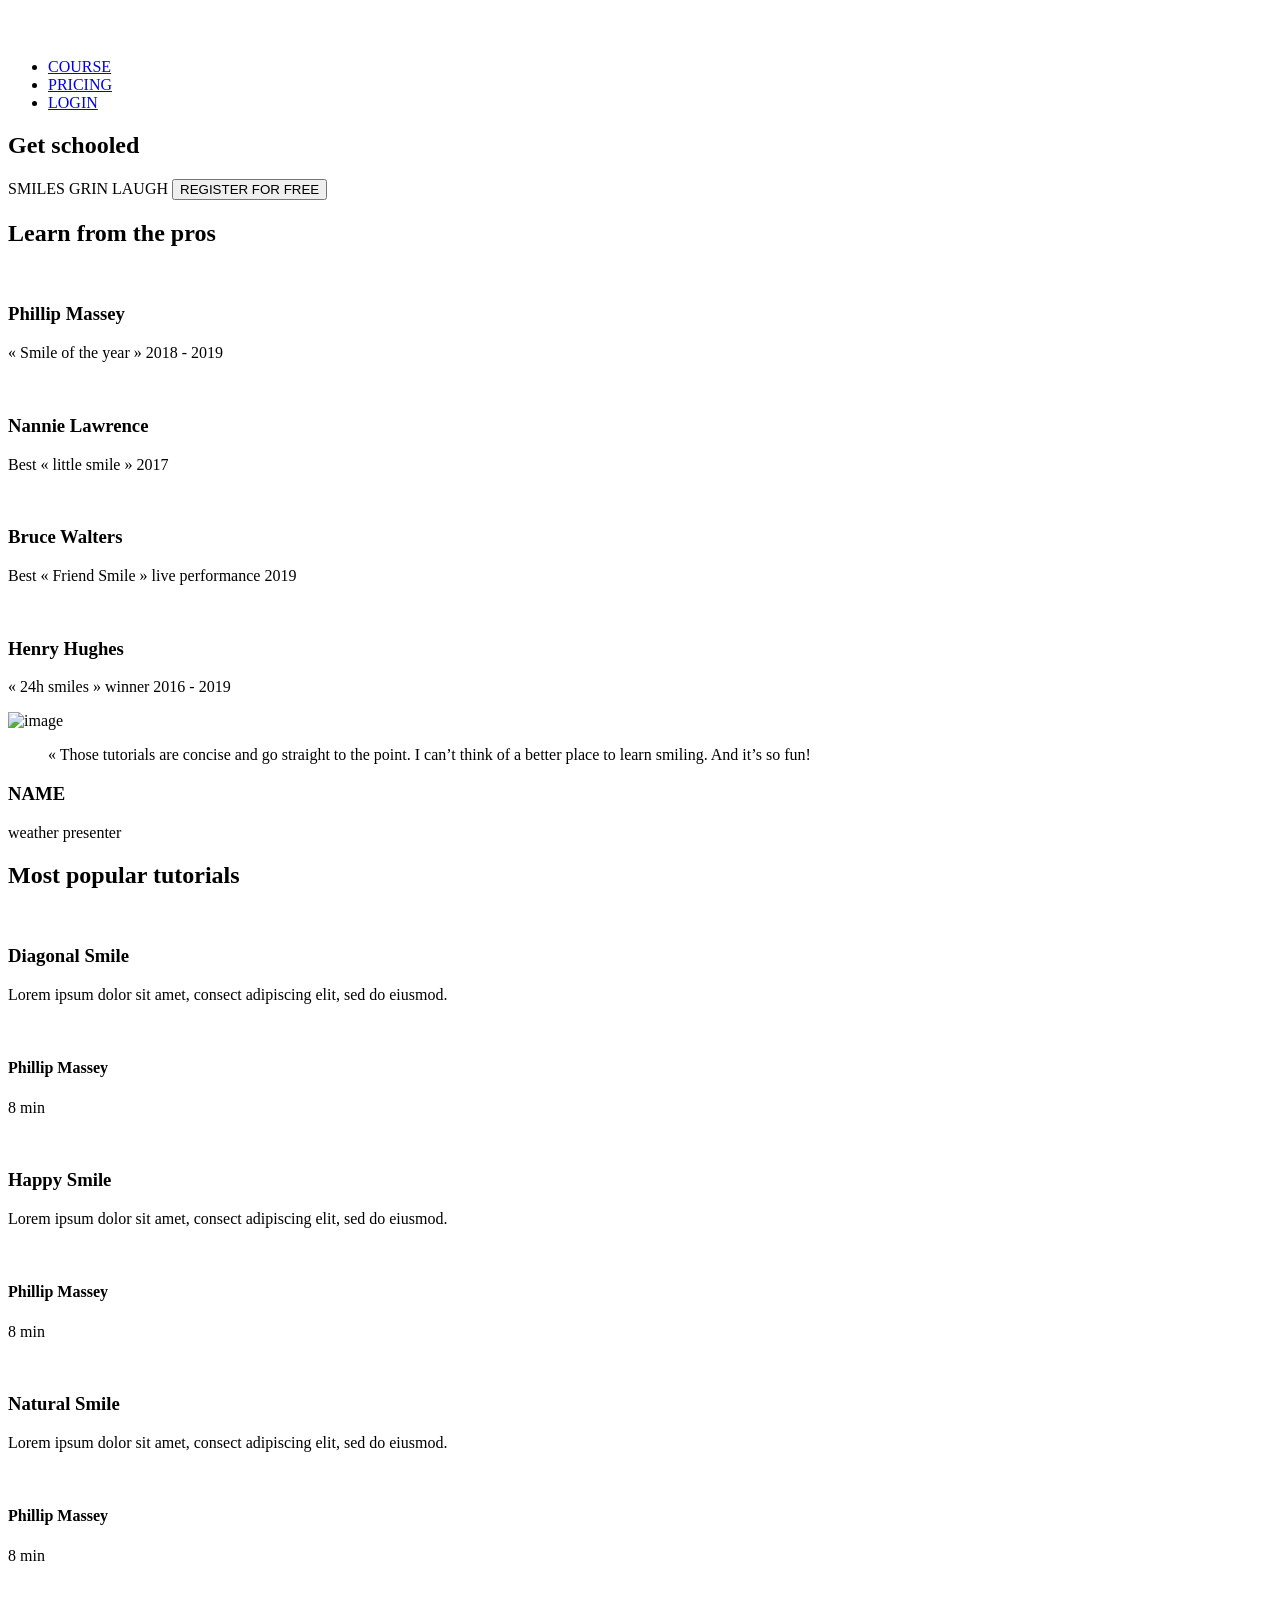
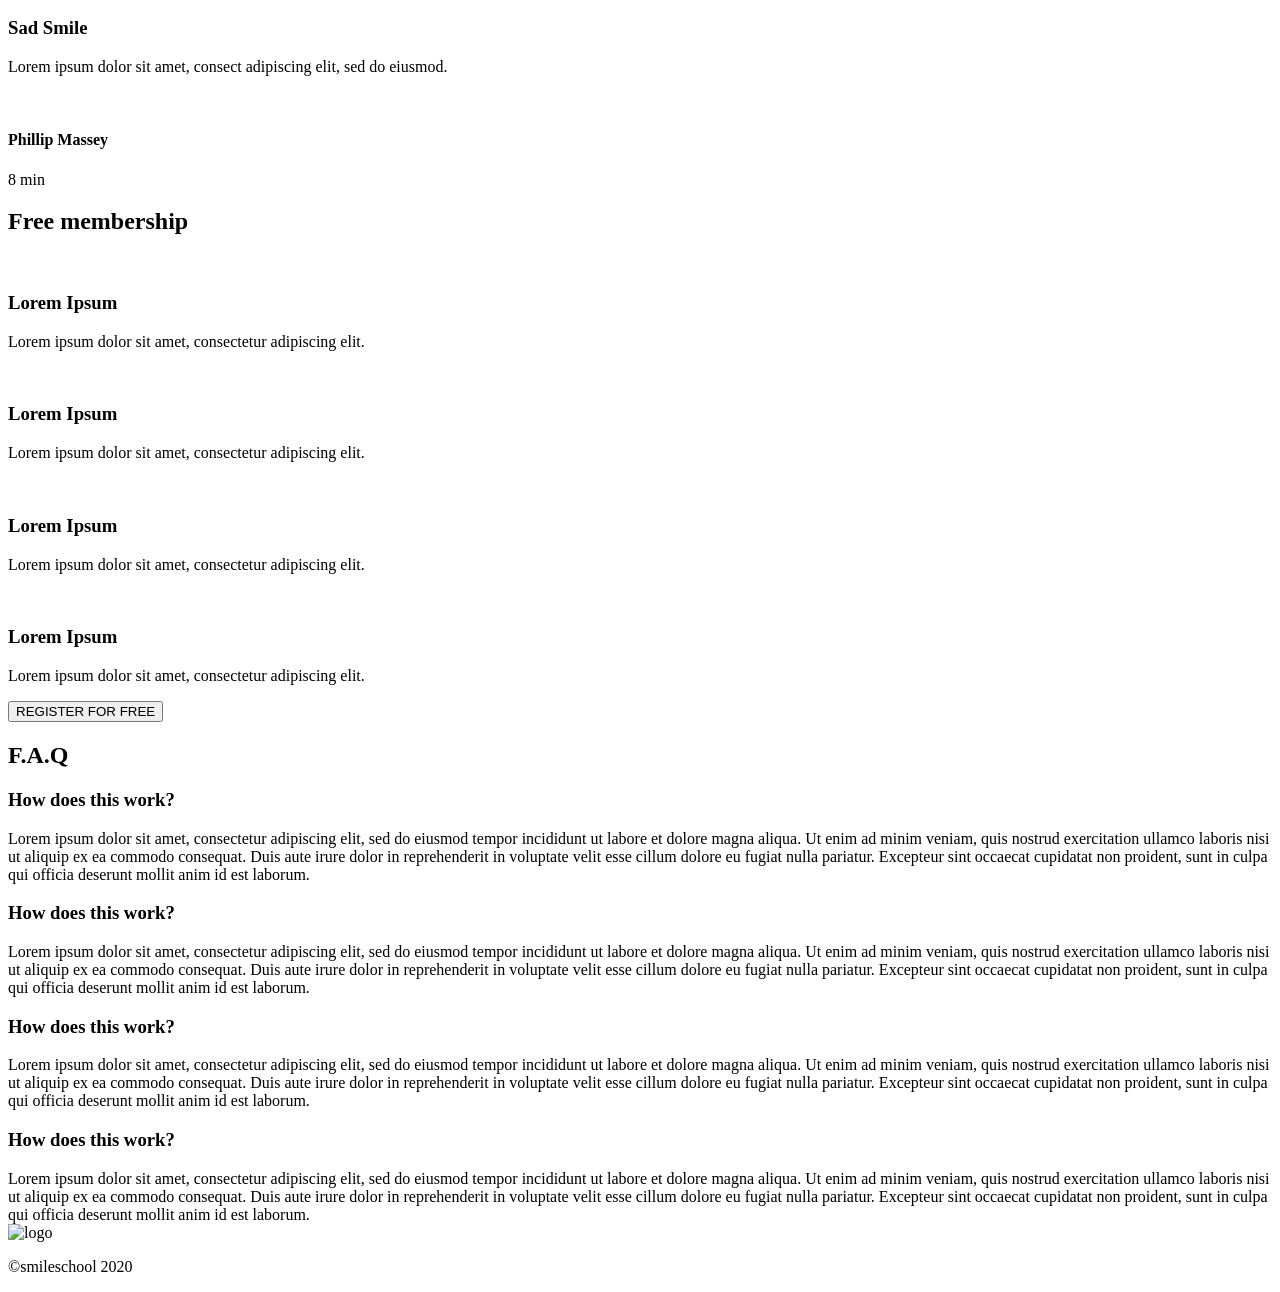
==== css_advanced/index.html @ 1f5e5cc9 "Added css_advanced folder, placed index.html and README.md file and placed markup code inside the in" ====
<!DOCTYPE html>
<html lang="en">
  <head>
    <meta charset="UTF-8" />
    <meta name="viewport" content="width=device-width, initial-scale=1.0" />
    <script src="https://kit.fontawesome.com/4a2b055604.js" crossorigin="anonymous"></script>
    <title>CSS ADVANCED || ALX FRONTEND COURSE</title>
  </head>
  <body>
    <header>
      <nav>
        <img src="imgs/logo.png" alt="logo" />

        <ul>
          <li><a href="#">COURSE</a></li>
          <li><a href="#">PRICING</a></li>
          <li><a href="#">LOGIN</a></li>
        </ul>
      </nav>
    </header>
    <main>
      <section>
        <div>
          <h1>Get schooled</h1>
          <span>SMILES</span>
          <span>GRIN</span>
          <span>LAUGH</span>
          <button>REGISTER FOR FREE</button>
        </div>
        <div>
          <h2>Learn from the pros</h2>
          <div>
            <div>
              <img src="./images/1 (3).png" alt="" />
              <h3>Phillip Massey</h3>
              <p>« Smile of the year » 2018 - 2019</p>
            </div>
            <div>
              <img src="./images/6.png" alt="" />
              <h3>Nannie Lawrence</h3>
              <p>Best « little smile » 2017</p>
            </div>
            <div>
              <img src="./images/7.png" alt="" />
              <h3>Bruce Walters</h3>
              <p>Best « Friend Smile » live performance 2019</p>
            </div>
            <div>
              <img src="./images/8.png" alt="" />
              <h3>Henry Hughes</h3>
              <p>« 24h smiles » winner 2016 - 2019</p>
            </div>
          </div>
        </div>
      </section>
      <section>
        <div>
          <img src="./images/Bitmap.png" alt="image" />
        </div>
        <div>
          <blockquote>« Those tutorials are concise and go straight to the point. I can’t think of a better place to learn smiling. And it’s so fun!</blockquote>
          <h3>NAME</h3>
          <p>weather presenter</p>
        </div>
      </section>
      <section>
        <h2>Most popular tutorials</h2>
        <div>
          <img src="./images/Bitmap (1).png" alt="" />
          <h3>Diagonal Smile</h3>
          <p>Lorem ipsum dolor sit amet, consect adipiscing elit, sed do eiusmod.</p>
          <div>
            <img src="./images/1 (3).png" alt="" />
            <h4>Phillip Massey</h4>
          </div>
          <div>
            <div><i class="fa-solid fa-star"></i></div>
            <div><i class="fa-solid fa-star"></i></div>
            <div><i class="fa-solid fa-star"></i></div>
            <div><i class="fa-solid fa-star"></i></div>
            <div><i class="fa-solid fa-star"></i></div>
          </div>
          <p>8 min</p>
        </div>
        <div>
          <img src="./images/Bitmap (4).png" alt="" />
          <h3>Happy Smile</h3>
          <p>Lorem ipsum dolor sit amet, consect adipiscing elit, sed do eiusmod.</p>
          <div>
            <img src="./images/1 (3).png" alt="" />
            <h4>Phillip Massey</h4>
          </div>
          <div>
            <div><i class="fa-solid fa-star"></i></div>
            <div><i class="fa-solid fa-star"></i></div>
            <div><i class="fa-solid fa-star"></i></div>
            <div><i class="fa-solid fa-star"></i></div>
            <div><i class="fa-solid fa-star"></i></div>
          </div>
          <p>8 min</p>
        </div>
        <div>
          <img src="./images/Bitmap (3).png" alt="" />
          <h3>Natural Smile</h3>
          <p>Lorem ipsum dolor sit amet, consect adipiscing elit, sed do eiusmod.</p>
          <div>
            <img src="./images/1 (3).png" alt="" />
            <h4>Phillip Massey</h4>
          </div>
          <div>
            <div><i class="fa-solid fa-star"></i></div>
            <div><i class="fa-solid fa-star"></i></div>
            <div><i class="fa-solid fa-star"></i></div>
            <div><i class="fa-solid fa-star"></i></div>
            <div><i class="fa-solid fa-star"></i></div>
          </div>
          <p>8 min</p>
        </div>
        <div>
          <img src="./images/Bitmap (2).png" alt="" />
          <h3>Sad Smile</h3>
          <p>Lorem ipsum dolor sit amet, consect adipiscing elit, sed do eiusmod.</p>
          <div>
            <img src="./images/1 (3).png" alt="" />
            <h4>Phillip Massey</h4>
          </div>
          <div>
            <div><i class="fa-solid fa-star"></i></div>
            <div><i class="fa-solid fa-star"></i></div>
            <div><i class="fa-solid fa-star"></i></div>
            <div><i class="fa-solid fa-star"></i></div>
            <div><i class="fa-solid fa-star"></i></div>
          </div>
          <p>8 min</p>
        </div>
      </section>
      <section>
        <h2>Free membership</h2>
        <div>
          <img src="./images/smile.svg" alt="" />
          <h3>Lorem Ipsum</h3>
          <p>Lorem ipsum dolor sit amet, consectetur adipiscing elit.</p>
        </div>
        <div>
          <img src="./images/smile.svg" alt="" />
          <h3>Lorem Ipsum</h3>
          <p>Lorem ipsum dolor sit amet, consectetur adipiscing elit.</p>
        </div>
        <div>
          <img src="./images/smile.svg" alt="" />
          <h3>Lorem Ipsum</h3>
          <p>Lorem ipsum dolor sit amet, consectetur adipiscing elit.</p>
        </div>
        <div>
          <img src="./images/smile.svg" alt="" />
          <h3>Lorem Ipsum</h3>
          <p>Lorem ipsum dolor sit amet, consectetur adipiscing elit.</p>
        </div>
        <button>REGISTER FOR FREE</button>
      </section>
      <section>
        <h2>F.A.Q</h2>
        <div>
          <div>
            <div>
              <h3>How does this work?</h3>
            </div>
            <div>Lorem ipsum dolor sit amet, consectetur adipiscing elit, sed do eiusmod tempor incididunt ut labore et dolore magna aliqua. Ut enim ad minim veniam, quis nostrud exercitation ullamco laboris nisi ut aliquip ex ea commodo consequat. Duis aute irure dolor in reprehenderit in voluptate velit esse cillum dolore eu fugiat nulla pariatur. Excepteur sint occaecat cupidatat non proident, sunt in culpa qui officia deserunt mollit anim id est laborum.</div>

            <div>
              <h3>How does this work?</h3>
            </div>
            <div>Lorem ipsum dolor sit amet, consectetur adipiscing elit, sed do eiusmod tempor incididunt ut labore et dolore magna aliqua. Ut enim ad minim veniam, quis nostrud exercitation ullamco laboris nisi ut aliquip ex ea commodo consequat. Duis aute irure dolor in reprehenderit in voluptate velit esse cillum dolore eu fugiat nulla pariatur. Excepteur sint occaecat cupidatat non proident, sunt in culpa qui officia deserunt mollit anim id est laborum.</div>
          </div>
          <div>
            <div>
              <h3>How does this work?</h3>
            </div>
            <div>Lorem ipsum dolor sit amet, consectetur adipiscing elit, sed do eiusmod tempor incididunt ut labore et dolore magna aliqua. Ut enim ad minim veniam, quis nostrud exercitation ullamco laboris nisi ut aliquip ex ea commodo consequat. Duis aute irure dolor in reprehenderit in voluptate velit esse cillum dolore eu fugiat nulla pariatur. Excepteur sint occaecat cupidatat non proident, sunt in culpa qui officia deserunt mollit anim id est laborum.</div>
            <div>
              <h3>How does this work?</h3>
            </div>
            <div>Lorem ipsum dolor sit amet, consectetur adipiscing elit, sed do eiusmod tempor incididunt ut labore et dolore magna aliqua. Ut enim ad minim veniam, quis nostrud exercitation ullamco laboris nisi ut aliquip ex ea commodo consequat. Duis aute irure dolor in reprehenderit in voluptate velit esse cillum dolore eu fugiat nulla pariatur. Excepteur sint occaecat cupidatat non proident, sunt in culpa qui officia deserunt mollit anim id est laborum.</div>
          </div>
        </div>
      </section>
    </main>
    <footer>
      <section>
        <div>
          <img src="https://fakeimg.pl/250x250?text=Sample+Logo" alt="logo" />
          <div>
            <i class="fa-brands fa-facebook"></i>
            <i class="fa-brands fa-twitter"></i>
            <i class="fa-brands fa-instagram"></i>
          </div>
        </div>
        <p>©smileschool 2020</p>
      </section>
    </footer>
  </body>
</html>
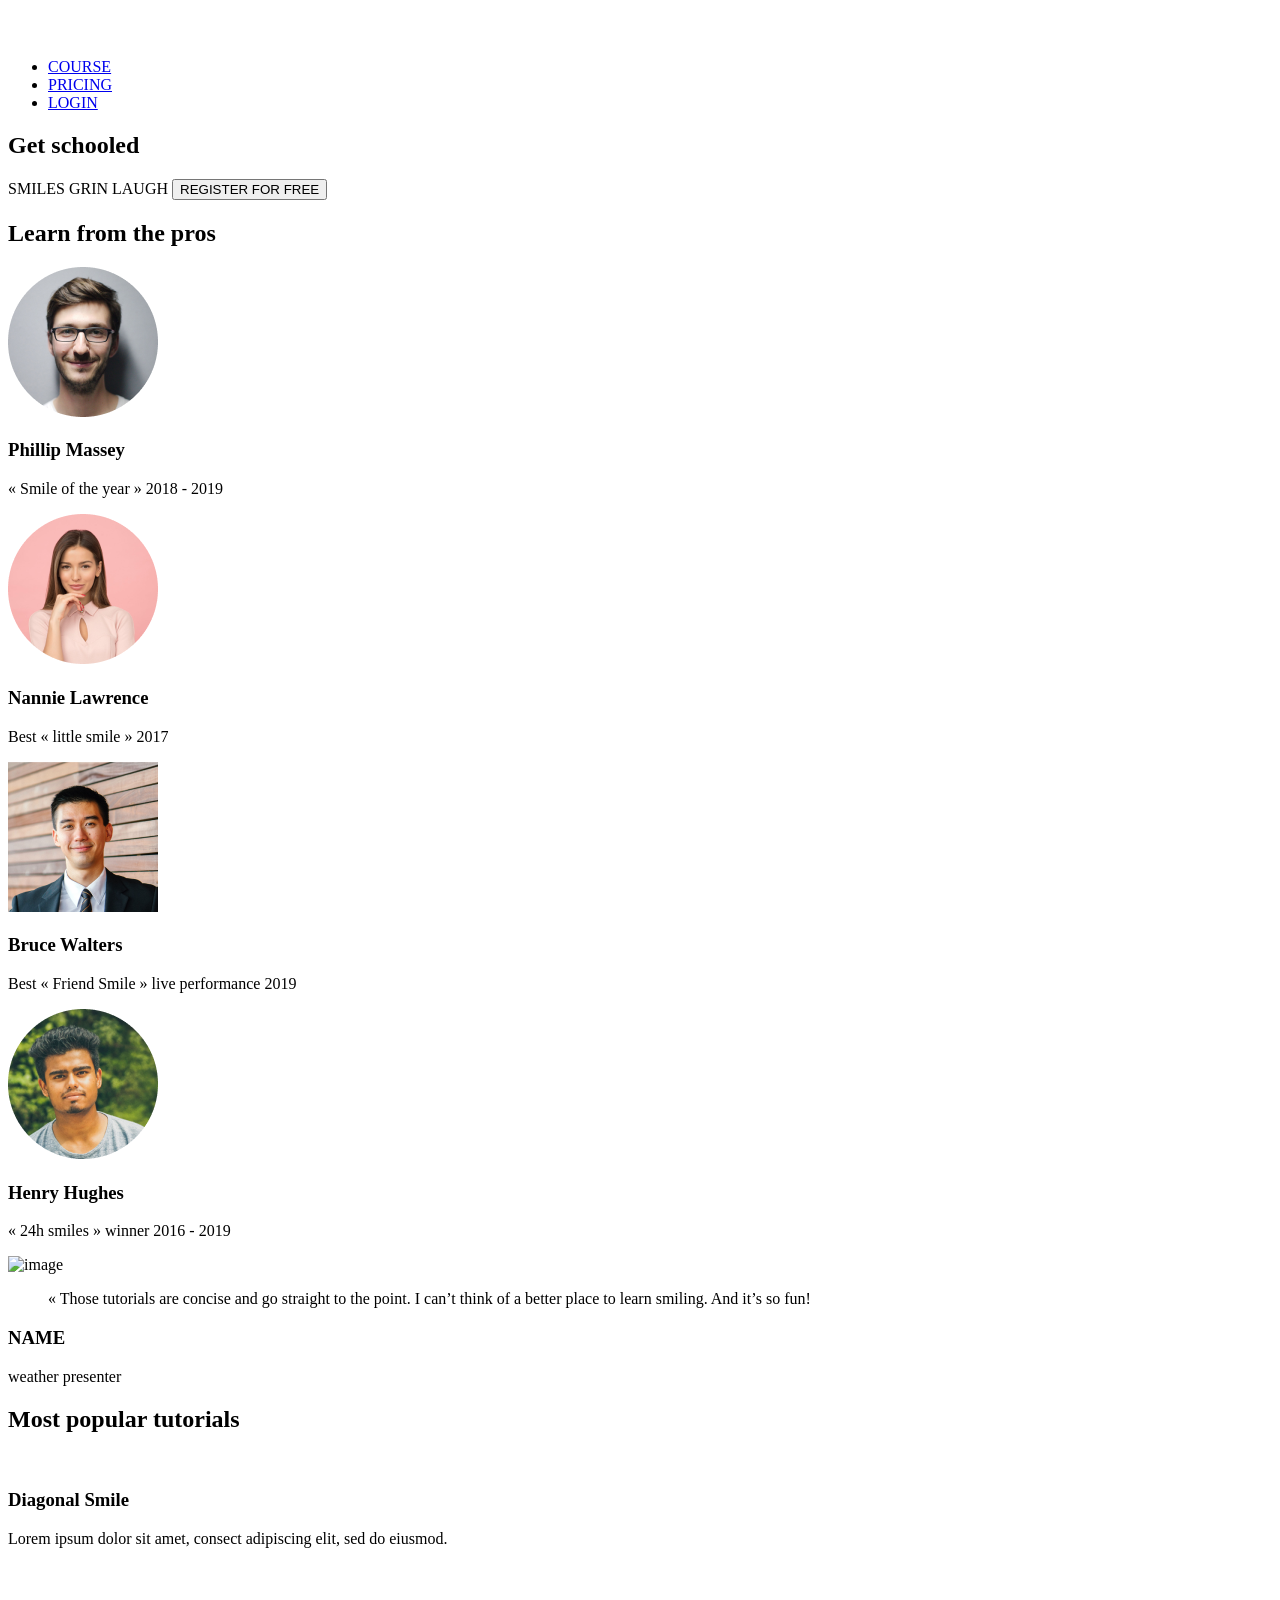
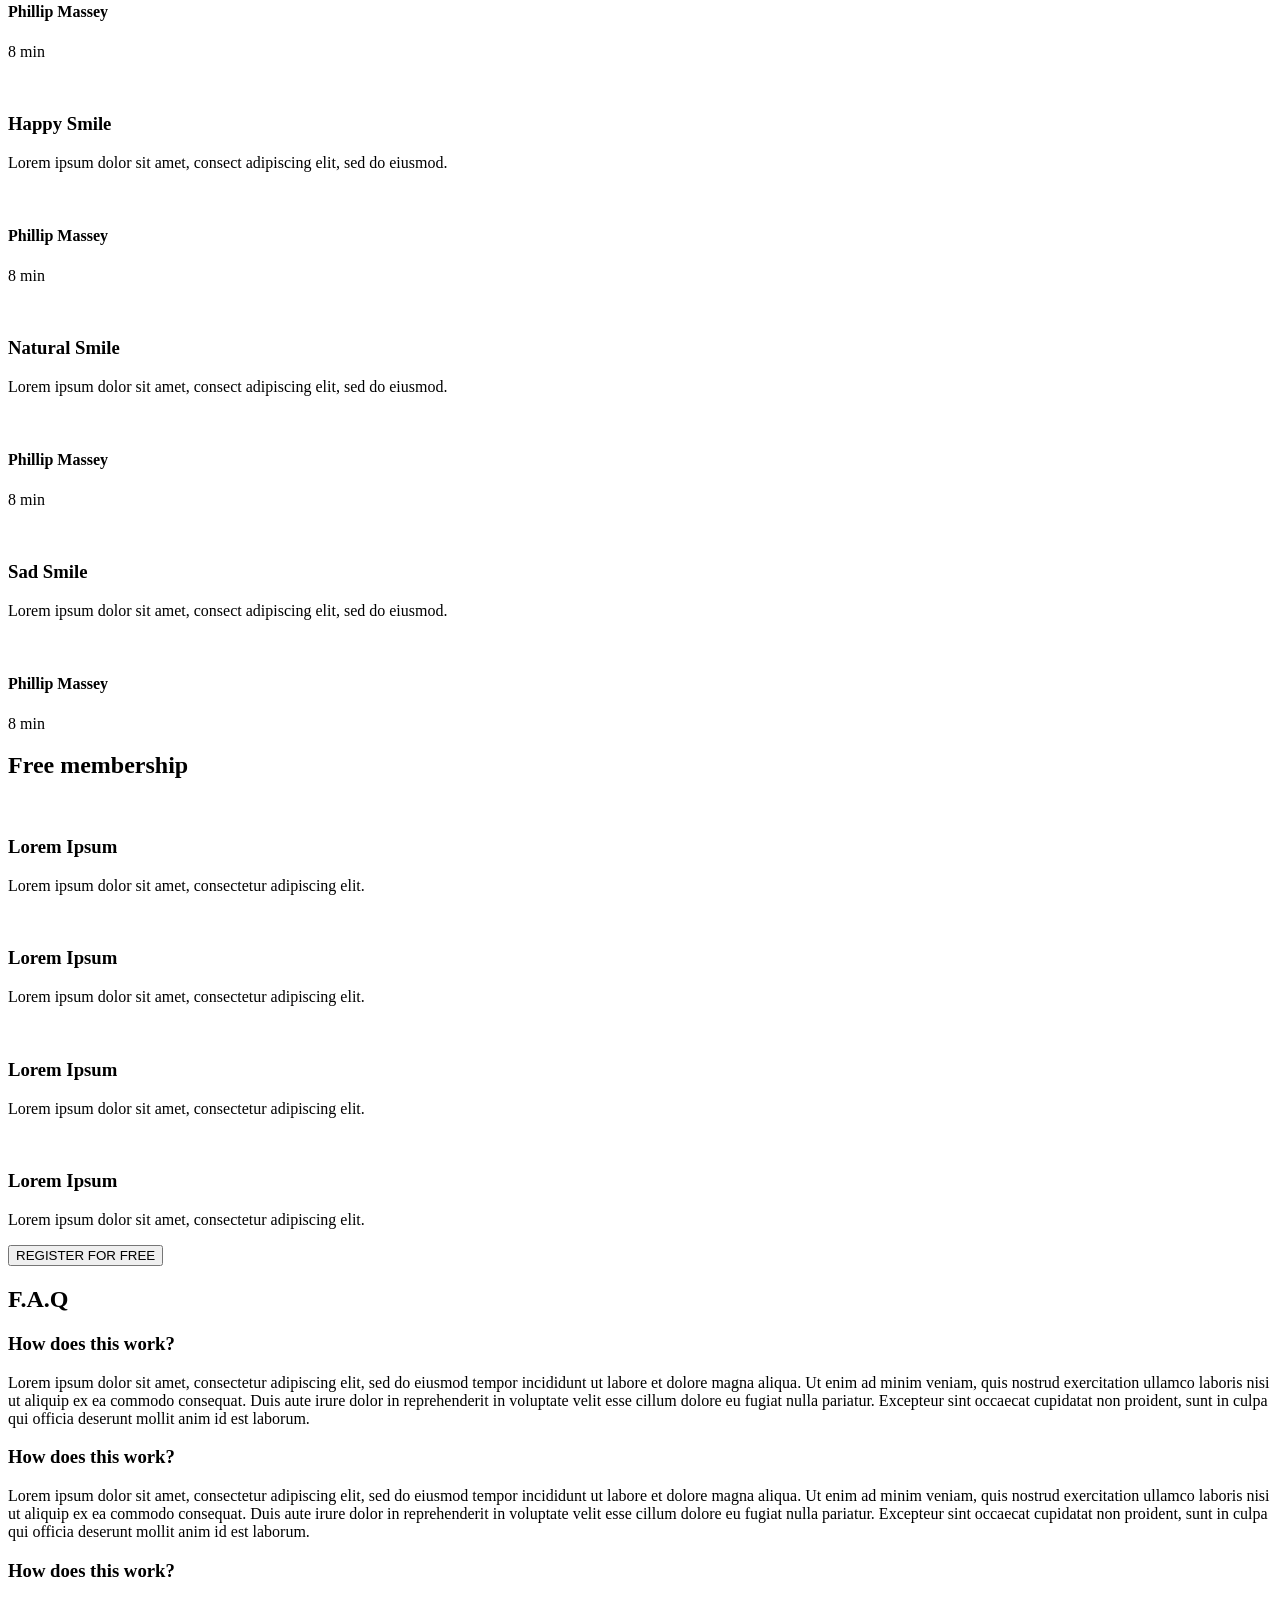
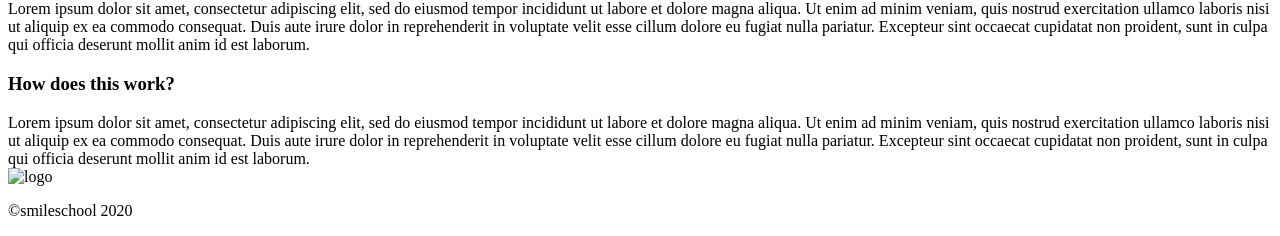
==== commit c511a13c: "Added styles.css file" ====
--- a/css_advanced/index.html
+++ b/css_advanced/index.html
@@ -5,6 +5,7 @@
     <meta name="viewport" content="width=device-width, initial-scale=1.0" />
     <script src="https://kit.fontawesome.com/4a2b055604.js" crossorigin="anonymous"></script>
     <title>CSS ADVANCED || ALX FRONTEND COURSE</title>
+    <link rel="stylesheet" href="styles.css" />
   </head>
   <body>
     <header>
@@ -31,22 +32,22 @@
           <h2>Learn from the pros</h2>
           <div>
             <div>
-              <img src="./images/1 (3).png" alt="" />
+              <img src="imgs/1.png" alt="" />
               <h3>Phillip Massey</h3>
               <p>« Smile of the year » 2018 - 2019</p>
             </div>
             <div>
-              <img src="./images/6.png" alt="" />
+              <img src="imgs/3.png" alt="" />
               <h3>Nannie Lawrence</h3>
               <p>Best « little smile » 2017</p>
             </div>
             <div>
-              <img src="./images/7.png" alt="" />
+              <img src="imgs/2.png" alt="" />
               <h3>Bruce Walters</h3>
               <p>Best « Friend Smile » live performance 2019</p>
             </div>
             <div>
-              <img src="./images/8.png" alt="" />
+              <img src="imgs/4.png" alt="" />
               <h3>Henry Hughes</h3>
               <p>« 24h smiles » winner 2016 - 2019</p>
             </div>
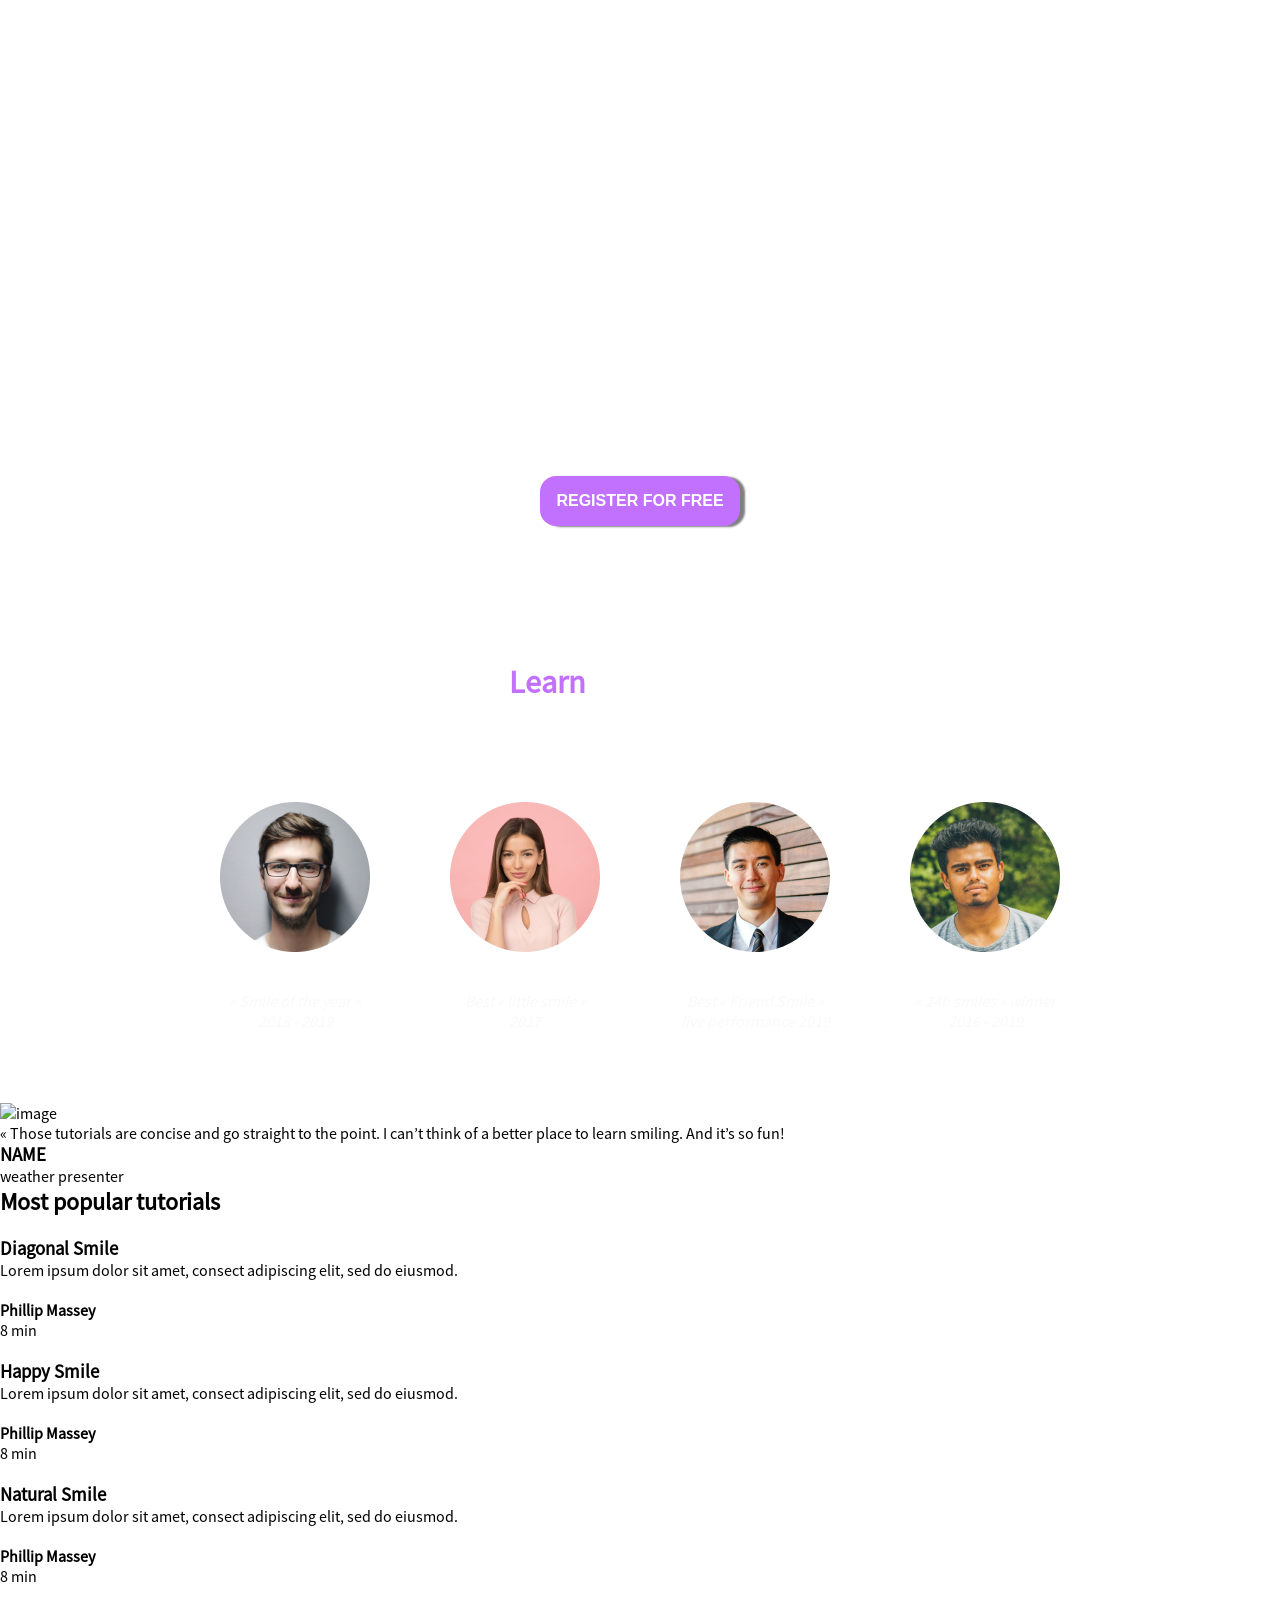
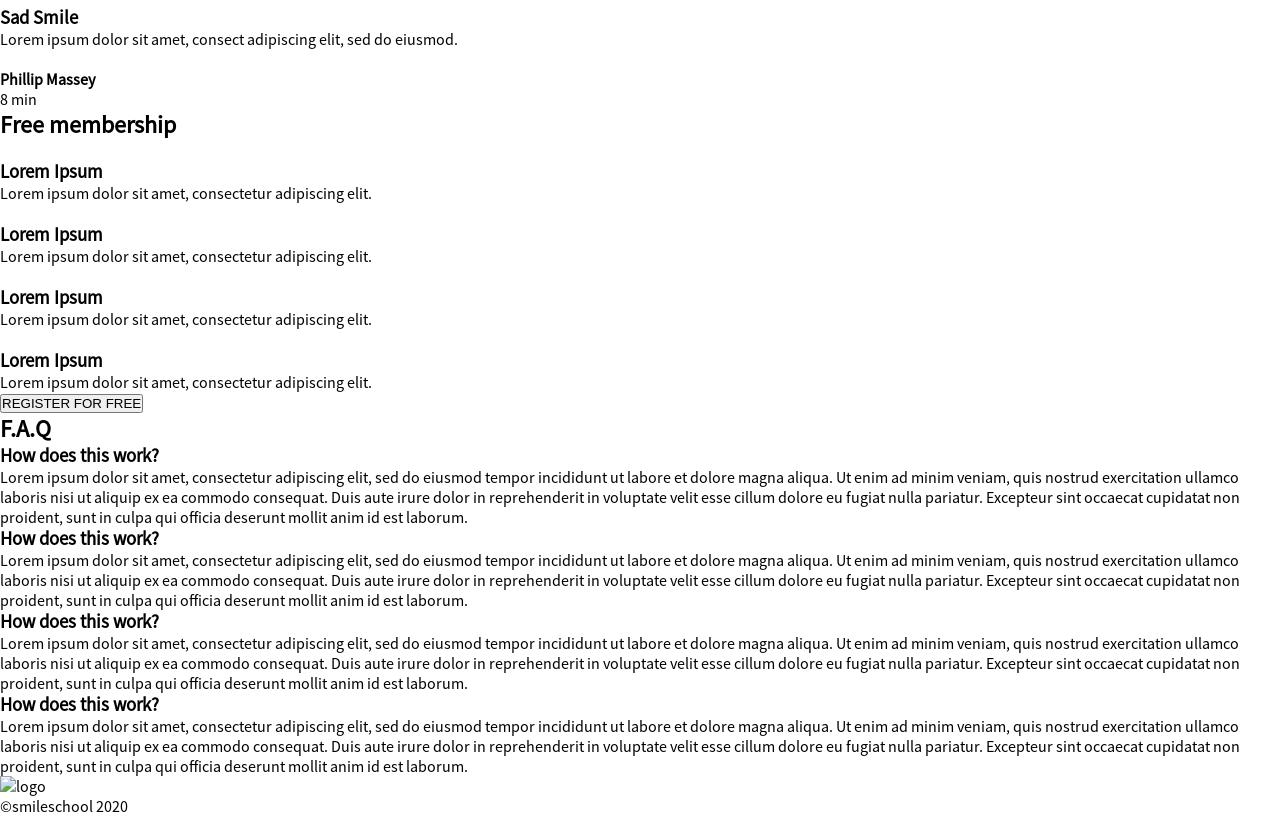
==== commit 6a798c4c: "Created fonts folder andclearfont" ====
--- a/css_advanced/index.html
+++ b/css_advanced/index.html
@@ -3,57 +3,62 @@
   <head>
     <meta charset="UTF-8" />
     <meta name="viewport" content="width=device-width, initial-scale=1.0" />
-    <script src="https://kit.fontawesome.com/4a2b055604.js" crossorigin="anonymous"></script>
+
     <title>CSS ADVANCED || ALX FRONTEND COURSE</title>
     <link rel="stylesheet" href="styles.css" />
   </head>
   <body>
-    <header>
-      <nav>
-        <img src="imgs/logo.png" alt="logo" />
+    
+    <div class="header-wrapper">    
+      <header>
+        <nav>
+          <a href="#"><img src="imgs/logo.png" alt="logo" class="logo" /></a>
 
-        <ul>
-          <li><a href="#">COURSE</a></li>
-          <li><a href="#">PRICING</a></li>
-          <li><a href="#">LOGIN</a></li>
-        </ul>
-      </nav>
-    </header>
-    <main>
-      <section>
-        <div>
-          <h1>Get schooled</h1>
-          <span>SMILES</span>
-          <span>GRIN</span>
-          <span>LAUGH</span>
-          <button>REGISTER FOR FREE</button>
-        </div>
-        <div>
-          <h2>Learn from the pros</h2>
-          <div>
-            <div>
-              <img src="imgs/1.png" alt="" />
-              <h3>Phillip Massey</h3>
-              <p>« Smile of the year » 2018 - 2019</p>
-            </div>
-            <div>
-              <img src="imgs/3.png" alt="" />
-              <h3>Nannie Lawrence</h3>
-              <p>Best « little smile » 2017</p>
-            </div>
-            <div>
-              <img src="imgs/2.png" alt="" />
-              <h3>Bruce Walters</h3>
-              <p>Best « Friend Smile » live performance 2019</p>
-            </div>
-            <div>
-              <img src="imgs/4.png" alt="" />
-              <h3>Henry Hughes</h3>
-              <p>« 24h smiles » winner 2016 - 2019</p>
-            </div>
-          </div>
-        </div>
-      </section>
+          <ul class="links">
+            <li><a href="#">COURSE</a></li>
+            <li><a href="#">PRICING</a></li>
+            <li><a href="#">LOGIN</a></li>
+          </ul>
+        </nav>
+      </header>
+      <main>
+        <section class="intro-section">
+          <div class="intro-section-text">
+            <h1>Get schooled</h1>
+            <div class="laughs">
+              <span>SMILES</span>
+              <span>GRIN</span>
+              <span>LAUGH</span>
+            </div>
+            <button>REGISTER FOR FREE</button>
+          </div>
+          <div class="learn">
+            <h2 class="learn-h2"><span class="learn-span">Learn</span> from the pros</h2>
+            <div class="learn-child-div">
+              <div class="learn-child-element">
+                <img src="imgs/1.png" alt="Phillip Massey" />
+                <h3 class="learn-child-title">Phillip Massey</h3>
+                <p class="description">« Smile of the year »<br>2018 - 2019</p>
+              </div>
+              <div class="learn-child-element">
+                <img src="imgs/3.png" alt="Nannie Lawrence" />
+                <h3 class="learn-child-title">Nannie Lawrence</h3>
+                <p class="description">Best « little smile »<br> 2017</p>
+              </div>
+              <div class="learn-child-element">
+                <img class="bruce-img" src="imgs/2.png" alt="Bruce Walters" />
+                <h3 class="learn-child-title">Bruce Walters</h3>
+                <p class="description">Best « Friend Smile »<br> live performance 2019</p>
+              </div>
+              <div class="learn-child-element">
+                <img src="imgs/4.png" alt="Henry Hughes" />
+                <h3 class="learn-child-title">Henry Hughes</h3>
+                <p class="description">« 24h smiles » winner <br> 2016 - 2019</p>
+              </div>
+            </div>
+          </div>
+        </section>
+  </div>
       <section>
         <div>
           <img src="./images/Bitmap.png" alt="image" />
--- a/css_advanced/styles.css
+++ b/css_advanced/styles.css
@@ -0,0 +1,173 @@
+/* reset rules */
+* {
+  margin: 0;
+  padding: 0;
+  box-sizing: border-box;
+}
+
+/* importing font family */
+@font-face {
+  font-family: "Source Sans Pro";
+  src: url("./fonts/SourceSansPro-Regular.otf") format("opentype");
+  font-weight: normal;
+  font-size: 0.75rem;
+}
+/* custom properties */
+:root {
+  --white-color: #fff;
+  --pink-color: #c271ff;
+  --black-color: #071629;
+  --font-family: "Source Sans Pro";
+}
+
+/* body */
+body {
+  font-family: var(--font-family);
+  min-height: 100vh;
+  min-width: 100%;
+  font-size: 1rem;
+}
+
+/* header */
+.header-wrapper {
+  background: url("/imgs/Object.png") no-repeat center/cover;
+  width: 100%;
+}
+
+.intro-section,
+header,
+nav,
+.learn-child-div {
+  margin: 0 auto;
+  padding: 20px;
+}
+
+/* nav */
+nav {
+  display: flex;
+  align-items: center;
+  justify-content: space-between;
+  margin-top: 1.5rem;
+}
+
+.links {
+  display: flex;
+  justify-content: space-between;
+  align-items: center;
+  gap: 2rem;
+}
+
+/* nav li */
+nav li {
+  list-style: none;
+}
+
+/* anhor links  */
+nav li a {
+  text-decoration: none;
+  color: var(--white-color);
+}
+
+/* intro-text  */
+.intro-section-text {
+  display: flex;
+  flex-direction: column;
+  justify-content: center;
+  align-items: center;
+  color: var(--white-color);
+  margin-top: 5.5rem;
+}
+
+/* h1 */
+.intro-section-text h1 {
+  font-weight: 800;
+  font-size: 7.5rem;
+}
+
+/* laughs */
+.laughs {
+  font-size: 1.12rem;
+  font-weight: 700;
+  display: flex;
+  gap: 2rem;
+  margin-bottom: 1.5rem;
+}
+
+/* laughs button */
+.intro-section button {
+  font-weight: 600;
+  font-size: 1rem;
+  border: none;
+  background-color: var(--pink-color);
+  color: var(--white-color);
+  padding: 1rem;
+  box-shadow: 5px 1px 2px rgba(0, 0, 0, 0.5);
+  border-radius: 1rem;
+  margin-top: 2rem;
+}
+
+/* hover state for the button */
+.intro-section button:hover {
+  cursor: pointer;
+  background-color: #bd83e9;
+}
+
+/* learn */
+.learn {
+  display: flex;
+  flex-direction: column;
+  align-items: center;
+  justify-content: center;
+  color: var(--white-color);
+  margin-top: 7rem;
+}
+
+/* learn h2 */
+.learn-h2 {
+  margin: 1.5rem 0 5rem 0;
+  font-size: 2rem;
+  font-weight: 700;
+}
+
+/* learn-h2 span */
+.learn-h2 .learn-span {
+  color: var(--pink-color);
+}
+
+/* learn-child-div */
+.learn-child-div {
+  display: flex;
+  flex-wrap: wrap;
+  justify-content: space-between;
+  align-items: center;
+  gap: 5rem;
+  margin-bottom: 2rem;
+}
+
+/* learn-child-element */
+.learn-child-element {
+  display: flex;
+  flex-direction: column;
+  align-items: center;
+  justify-content: center;
+  text-align: center;
+}
+
+/* learn-child-title */
+.learn-child-title {
+  font-size: 1.125rem;
+  font-weight: 900;
+  margin: 0.5rem 0;
+}
+
+/* description */
+.description {
+  font-style: italic;
+  font-weight: 400;
+  color: #f5f6f7a1;
+}
+
+/* bruce-img */
+.bruce-img {
+  border-radius: 50%;
+}
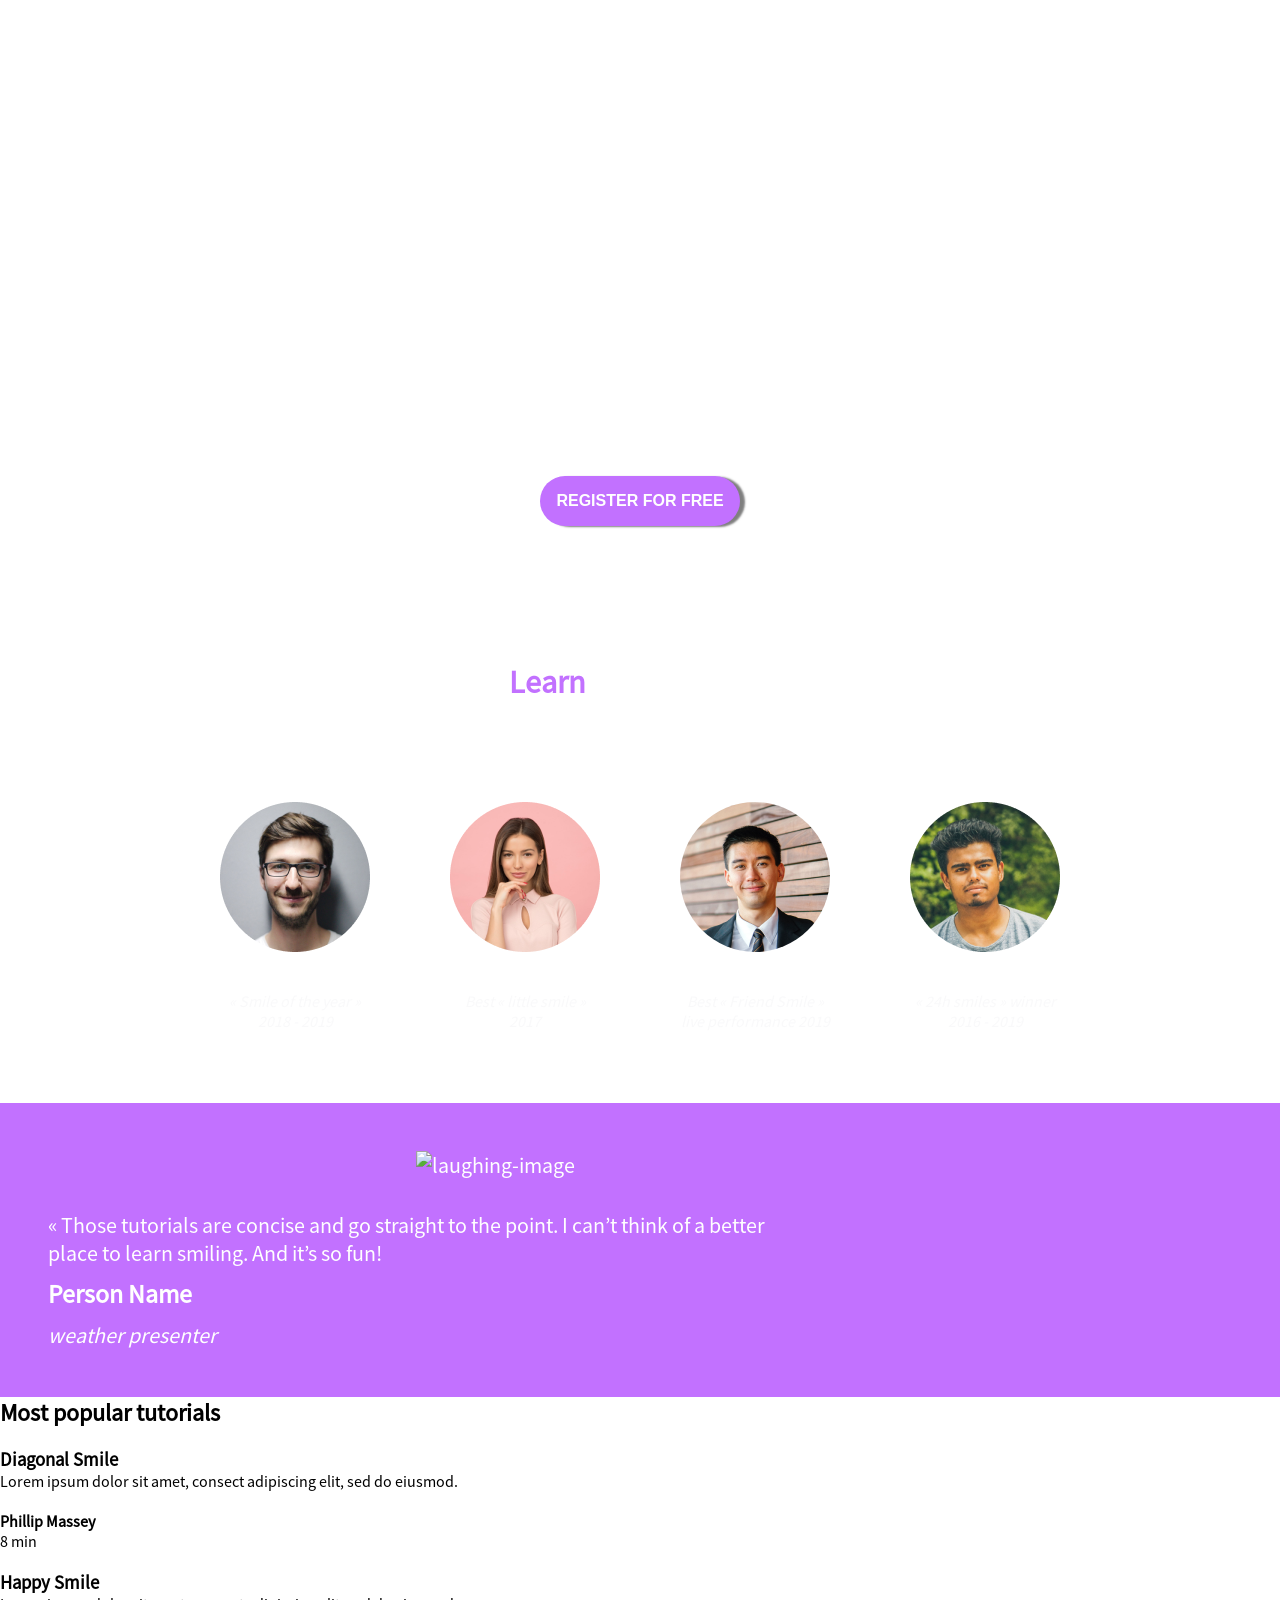
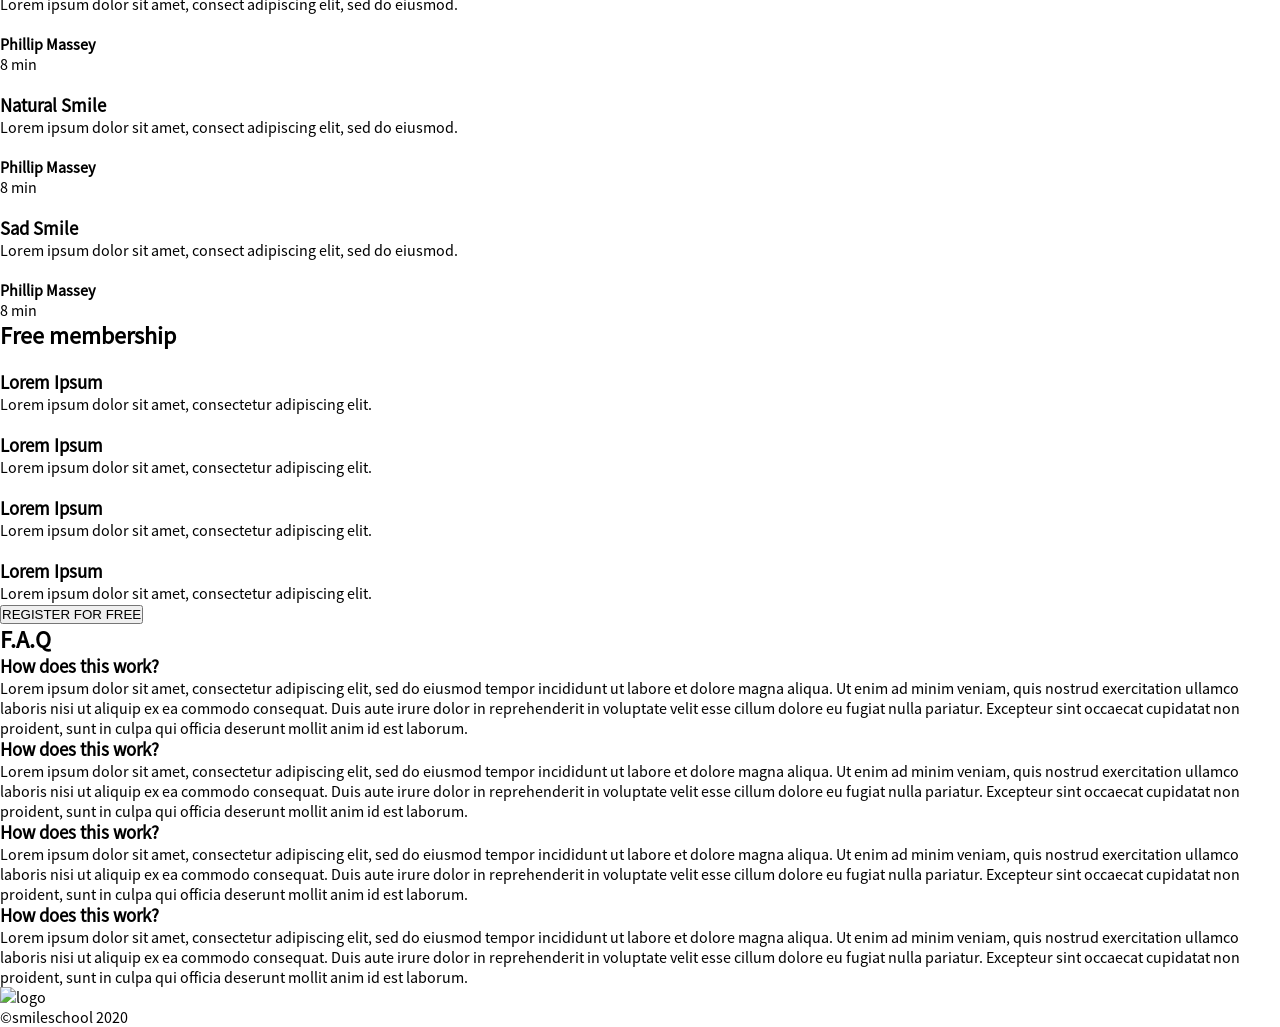
==== commit dc65d2f6: "Styled second section(tutorial section)" ====
--- a/css_advanced/index.html
+++ b/css_advanced/index.html
@@ -59,14 +59,14 @@
           </div>
         </section>
   </div>
-      <section>
-        <div>
-          <img src="./images/Bitmap.png" alt="image" />
-        </div>
-        <div>
-          <blockquote>« Those tutorials are concise and go straight to the point. I can’t think of a better place to learn smiling. And it’s so fun!</blockquote>
-          <h3>NAME</h3>
-          <p>weather presenter</p>
+      <section class="tutorial-section">
+        <div class="laughing-img">
+          <img src="/imgs/5.png" alt="laughing-image" />
+        </div>
+        <div class="tutorial-section-description">
+          <blockquote>« Those tutorials are concise and go straight to the point. I can’t think of a better <br>place to learn smiling. And it’s so fun!</blockquote>
+          <h3>Person Name</h3>
+          <p class="role">weather presenter</p>
         </div>
       </section>
       <section>
--- a/css_advanced/styles.css
+++ b/css_advanced/styles.css
@@ -5,13 +5,14 @@
   box-sizing: border-box;
 }
 
-/* importing font family */
+/* importing font family regular */
 @font-face {
   font-family: "Source Sans Pro";
   src: url("./fonts/SourceSansPro-Regular.otf") format("opentype");
   font-weight: normal;
   font-size: 0.75rem;
 }
+
 /* custom properties */
 :root {
   --white-color: #fff;
@@ -62,10 +63,13 @@
   list-style: none;
 }
 
-/* anhor links  */
+/* anchor links  */
 nav li a {
   text-decoration: none;
   color: var(--white-color);
+}
+nav li a:hover {
+  text-decoration: underline;
 }
 
 /* intro-text  */
@@ -102,7 +106,7 @@
   color: var(--white-color);
   padding: 1rem;
   box-shadow: 5px 1px 2px rgba(0, 0, 0, 0.5);
-  border-radius: 1rem;
+  border-radius: 2rem;
   margin-top: 2rem;
 }
 
@@ -171,3 +175,41 @@
 .bruce-img {
   border-radius: 50%;
 }
+
+/* second section(tutorial-section */
+.tutorial-section {
+  display: flex;
+  flex-wrap: wrap;
+  align-items: center;
+  background-color: var(--pink-color);
+  color: var(--white-color);
+  padding: 3rem 3rem;
+  gap: 3rem;
+  font-size: 1.375rem;
+}
+
+.tutorial-section-description {
+  margin-top: -1rem;
+}
+
+/* laughing-img */
+.laughing-img {
+  margin-left: 23rem;
+}
+
+/* blockquote */
+blockquote {
+  font-weight: 400;
+  margin-bottom: 0.7rem;
+}
+
+/* tutorial-section-h3 */
+.tutorial-section h3 {
+  margin-bottom: 0.7rem;
+  font-weight: 700;
+}
+
+/* role */
+.role {
+  font-style: italic;
+}
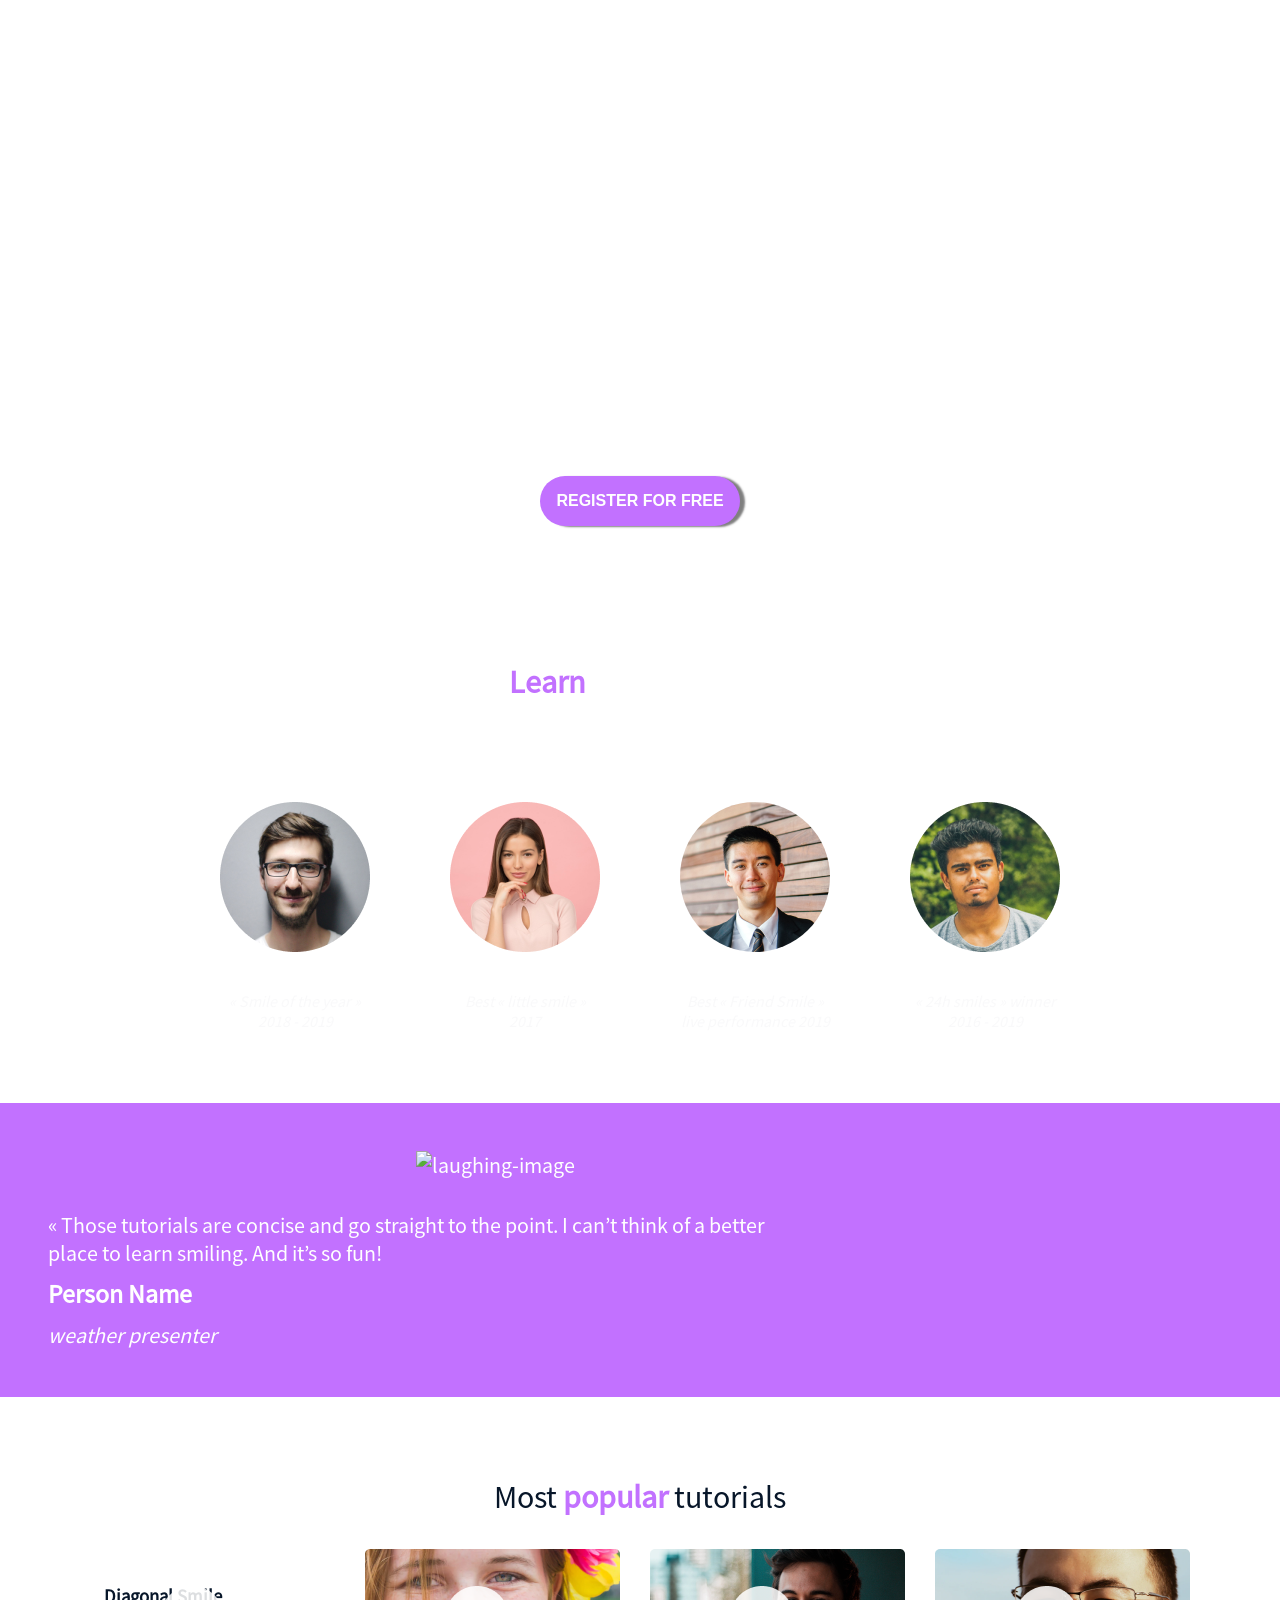
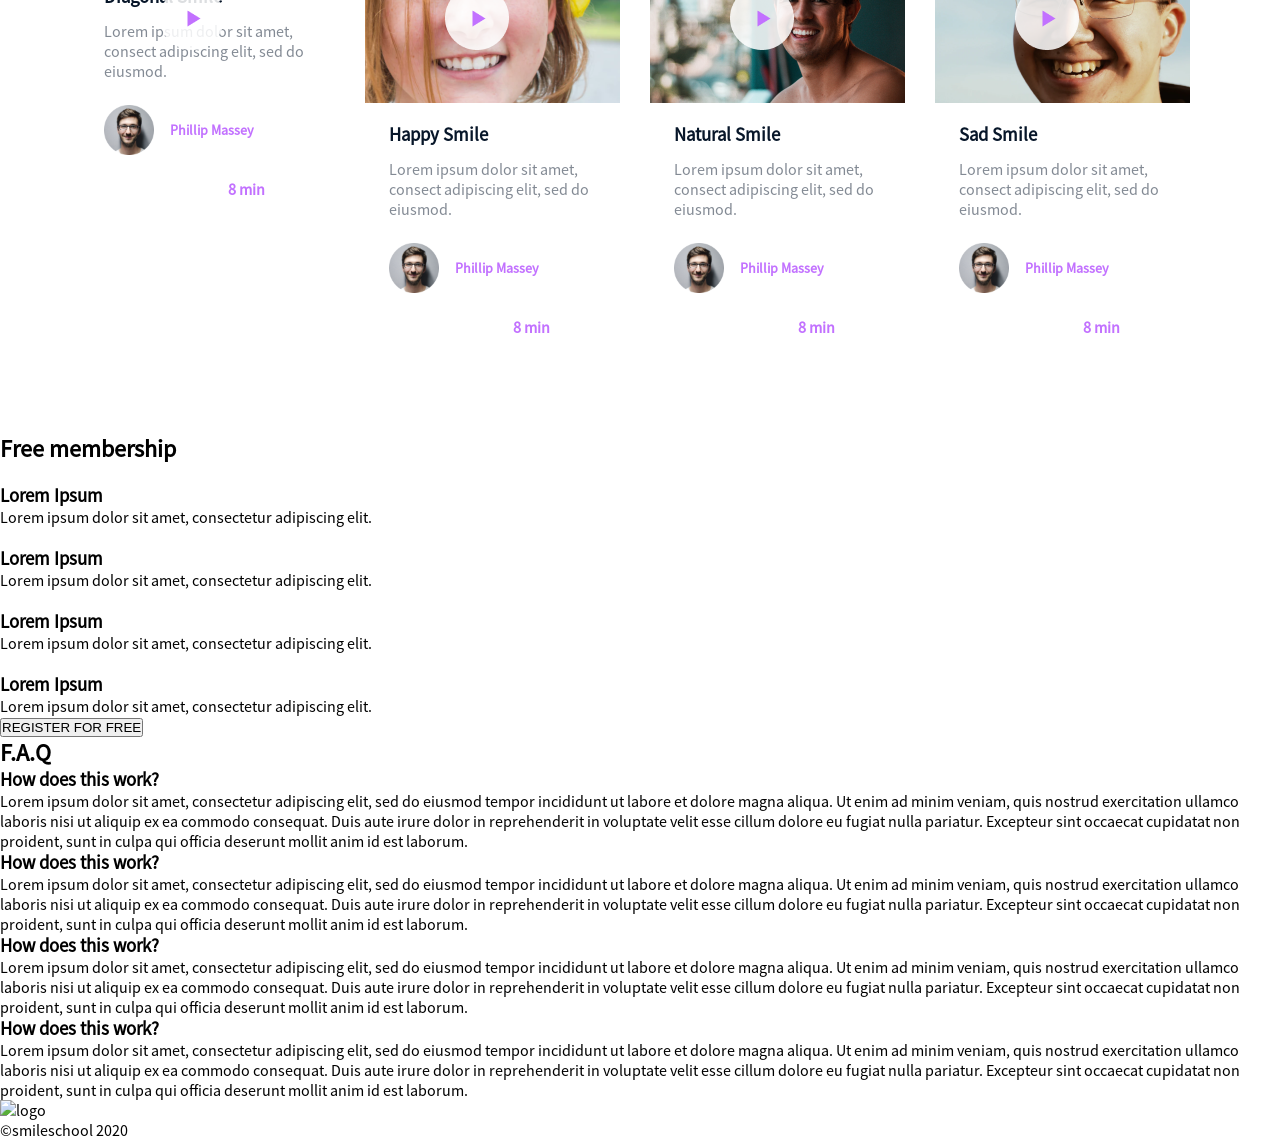
==== commit 2da7b56b: "Styled popular tutorial section(third section)" ====
--- a/css_advanced/index.html
+++ b/css_advanced/index.html
@@ -5,6 +5,11 @@
     <meta name="viewport" content="width=device-width, initial-scale=1.0" />
 
     <title>CSS ADVANCED || ALX FRONTEND COURSE</title>
+
+    <!-- font awesome -->
+     <link rel="stylesheet" href="https://cdnjs.cloudflare.com/ajax/libs/font-awesome/7.0.1/css/all.min.css" integrity="sha512-2SwdPD6INVrV/lHTZbO2nodKhrnDdJK9/kg2XD1r9uGqPo1cUbujc+IYdlYdEErWNu69gVcYgdxlmVmzTWnetw==" crossorigin="anonymous" referrerpolicy="no-referrer" />
+
+    <!-- external stylesheet -->
     <link rel="stylesheet" href="styles.css" />
   </head>
   <body>
@@ -69,75 +74,98 @@
           <p class="role">weather presenter</p>
         </div>
       </section>
-      <section>
-        <h2>Most popular tutorials</h2>
-        <div>
-          <img src="./images/Bitmap (1).png" alt="" />
-          <h3>Diagonal Smile</h3>
-          <p>Lorem ipsum dolor sit amet, consect adipiscing elit, sed do eiusmod.</p>
-          <div>
-            <img src="./images/1 (3).png" alt="" />
-            <h4>Phillip Massey</h4>
-          </div>
-          <div>
-            <div><i class="fa-solid fa-star"></i></div>
-            <div><i class="fa-solid fa-star"></i></div>
-            <div><i class="fa-solid fa-star"></i></div>
-            <div><i class="fa-solid fa-star"></i></div>
-            <div><i class="fa-solid fa-star"></i></div>
-          </div>
-          <p>8 min</p>
-        </div>
-        <div>
-          <img src="./images/Bitmap (4).png" alt="" />
-          <h3>Happy Smile</h3>
-          <p>Lorem ipsum dolor sit amet, consect adipiscing elit, sed do eiusmod.</p>
-          <div>
-            <img src="./images/1 (3).png" alt="" />
-            <h4>Phillip Massey</h4>
-          </div>
-          <div>
-            <div><i class="fa-solid fa-star"></i></div>
-            <div><i class="fa-solid fa-star"></i></div>
-            <div><i class="fa-solid fa-star"></i></div>
-            <div><i class="fa-solid fa-star"></i></div>
-            <div><i class="fa-solid fa-star"></i></div>
-          </div>
-          <p>8 min</p>
-        </div>
-        <div>
-          <img src="./images/Bitmap (3).png" alt="" />
-          <h3>Natural Smile</h3>
-          <p>Lorem ipsum dolor sit amet, consect adipiscing elit, sed do eiusmod.</p>
-          <div>
-            <img src="./images/1 (3).png" alt="" />
-            <h4>Phillip Massey</h4>
-          </div>
-          <div>
-            <div><i class="fa-solid fa-star"></i></div>
-            <div><i class="fa-solid fa-star"></i></div>
-            <div><i class="fa-solid fa-star"></i></div>
-            <div><i class="fa-solid fa-star"></i></div>
-            <div><i class="fa-solid fa-star"></i></div>
-          </div>
-          <p>8 min</p>
-        </div>
-        <div>
-          <img src="./images/Bitmap (2).png" alt="" />
-          <h3>Sad Smile</h3>
-          <p>Lorem ipsum dolor sit amet, consect adipiscing elit, sed do eiusmod.</p>
-          <div>
-            <img src="./images/1 (3).png" alt="" />
-            <h4>Phillip Massey</h4>
-          </div>
-          <div>
-            <div><i class="fa-solid fa-star"></i></div>
-            <div><i class="fa-solid fa-star"></i></div>
-            <div><i class="fa-solid fa-star"></i></div>
-            <div><i class="fa-solid fa-star"></i></div>
-            <div><i class="fa-solid fa-star"></i></div>
-          </div>
-          <p>8 min</p>
+      <section class="popular-tutorial-section">
+        <h2>Most <span>popular</span> tutorials</h2>
+        <div class="popular-tutorial-container">          
+          <div class="smiles-container">
+            <img src="/imgs/9.png" alt="" />
+            <div class="smiles-content">
+              <h3>Diagonal Smile</h3>
+              <p class="smiles-desc">Lorem ipsum dolor sit amet, consect adipiscing elit, sed do eiusmod.</p>
+              <img src="imgs/play.png" class="play" alt="">
+              <div class="writer">
+                <img class="writer-img" src="imgs/1.png" alt="Phillip Massey" />
+                <h4 class="writer-name">Phillip Massey</h4>
+              </div>
+              <div class="star-time">
+                <div class="stars">
+                  <div><i class="fa-solid fa-star"></i></div>
+                  <div><i class="fa-solid fa-star"></i></div>
+                  <div><i class="fa-solid fa-star"></i></div>
+                  <div><i class="fa-solid fa-star"></i></div>
+                  <div><i class="fa-solid fa-star"></i></div>
+                </div>
+                <p class="time">8 min</p>
+              </div>  
+            </div>
+          </div>
+          <div class="smiles-container">
+            <img src="imgs/7.png" alt="Happy Smile" />
+            <div class="smiles-content">
+              <h3>Happy Smile</h3>
+              <p class="smiles-desc">Lorem ipsum dolor sit amet, consect adipiscing elit, sed do eiusmod.</p>
+              <img src="imgs/play.png" class="play" alt="">
+              <div class="writer">
+                <img class="writer-img" src="imgs/1.png" alt="Phillip Massey" />
+                <h4 class="writer-name">Phillip Massey</h4>
+              </div>
+              <div class="star-time">
+                <div class="stars">
+                  <div><i class="fa-solid fa-star"></i></div>
+                  <div><i class="fa-solid fa-star"></i></div>
+                  <div><i class="fa-solid fa-star"></i></div>
+                  <div><i class="fa-solid fa-star"></i></div>
+                  <div><i class="fa-solid fa-star"></i></div>
+                </div>
+                <p class="time">8 min</p>                
+              </div>
+            </div>
+            </div>
+          <div class="smiles-container">
+            <img src="imgs/8.png" alt="" />
+            <div class="smiles-content">  
+              <h3>Natural Smile</h3>
+              <p class="smiles-desc">Lorem ipsum dolor sit amet, consect adipiscing elit, sed do eiusmod.</p>
+              <img src="imgs/play.png" class="play" alt="">
+              <div class="writer">
+                <img class="writer-img" src="imgs/1.png" alt="Phillip Massey" />
+                <h4 class="writer-name">Phillip Massey</h4>
+              </div>
+             <div class="star-time">
+              <div class="stars">
+                <div><i class="fa-solid fa-star"></i></div>
+                <div><i class="fa-solid fa-star"></i></div>
+                <div><i class="fa-solid fa-star"></i></div>
+                <div><i class="fa-solid fa-star"></i></div>
+                <div><i class="fa-solid fa-star"></i></div>
+              </div>
+              <p class="time">8 min</p>  
+            </div>
+            </div>
+          </div>
+          <div class="smiles-container">
+            <img src="imgs/6.png" alt="" />
+            <div class="smiles-content">  
+              <h3>Sad Smile</h3>
+              <p class="smiles-desc">Lorem ipsum dolor sit amet, consect adipiscing elit, sed do eiusmod.</p>
+              <img src="imgs/play.png" class="play" alt="">
+              <div class="writer">
+                <img class="writer-img" src="imgs/1.png" alt="Phillip Massey" />
+                <h4 class="writer-name">Phillip Massey</h4>
+              </div>
+              <div class="star-time">
+                <div class="stars">
+                <div><i class="fa-solid fa-star"></i></div>
+                <div><i class="fa-solid fa-star"></i></div>
+                <div><i class="fa-solid fa-star"></i></div>
+                <div><i class="fa-solid fa-star"></i></div>
+                <div><i class="fa-solid fa-star"></i></div>
+              </div>
+              <p class="time">8 min</p>
+             </div>
+            </div>
+          </div>
+
         </div>
       </section>
       <section>
--- a/css_advanced/styles.css
+++ b/css_advanced/styles.css
@@ -18,6 +18,7 @@
   --white-color: #fff;
   --pink-color: #c271ff;
   --black-color: #071629;
+  --light-black: rgba(7, 22, 41, 0.5);
   --font-family: "Source Sans Pro";
 }
 
@@ -213,3 +214,108 @@
 .role {
   font-style: italic;
 }
+
+/* popular section(third section) */
+.popular-tutorial-section {
+  background-color: var(--white-color);
+  color: var(--black-color);
+  /* border: 1px solid red; */
+  margin: 5rem 5rem;
+  font-weight: 700;
+}
+
+/* popular-tutorial-section h2 */
+.popular-tutorial-section h2 {
+  text-align: center;
+  font-weight: 200;
+  font-size: 2rem;
+  margin-bottom: 2rem;
+}
+
+/* popular-tutorial-section h2 span */
+.popular-tutorial-section h2 span {
+  color: var(--pink-color);
+  font-weight: 800;
+}
+
+/* popular-tutorial-container */
+.popular-tutorial-container {
+  display: grid;
+  grid-template-columns: repeat(auto-fit, minmax(200px, 1fr));
+  gap: 20px;
+}
+
+/* smiles-container */
+.smiles-container {
+  position: relative;
+}
+
+/* play */
+.play {
+  position: absolute;
+  top: 9%;
+  left: 30%;
+}
+
+/* smiles-content */
+.smiles-content {
+  /* border: 1px solid blue; */
+  margin: 1rem 1.5rem;
+}
+
+/* smiles-content h3 */
+.smiles-content h3 {
+  margin-bottom: 0.8rem;
+}
+
+/* smiles-desc */
+.smiles-desc {
+  color: var(--light-black);
+  font-weight: 400;
+  font-size: 1rem;
+  margin-bottom: 1rem;
+}
+
+/* writer */
+.writer {
+  display: flex;
+  align-items: center;
+  margin: 1.5rem 0;
+  gap: 1rem;
+}
+
+/* writer-img*/
+.writer-img {
+  width: 50px;
+}
+
+/* writer-name, time and fa-star */
+.writer-name,
+.time,
+.fa-star {
+  color: var(--pink-color);
+}
+
+/* writer-name */
+.writer-name {
+  font-weight: 600;
+  font-size: 14px;
+}
+
+/* .star-time, stars */
+.star-time,
+.stars {
+  display: flex;
+}
+
+/* star-time */
+.star-time {
+  justify-content: space-between;
+  align-items: center;
+}
+
+/* time */
+.time {
+  /* border: 1px solid red; */
+  margin-right: 3.5rem;
+}
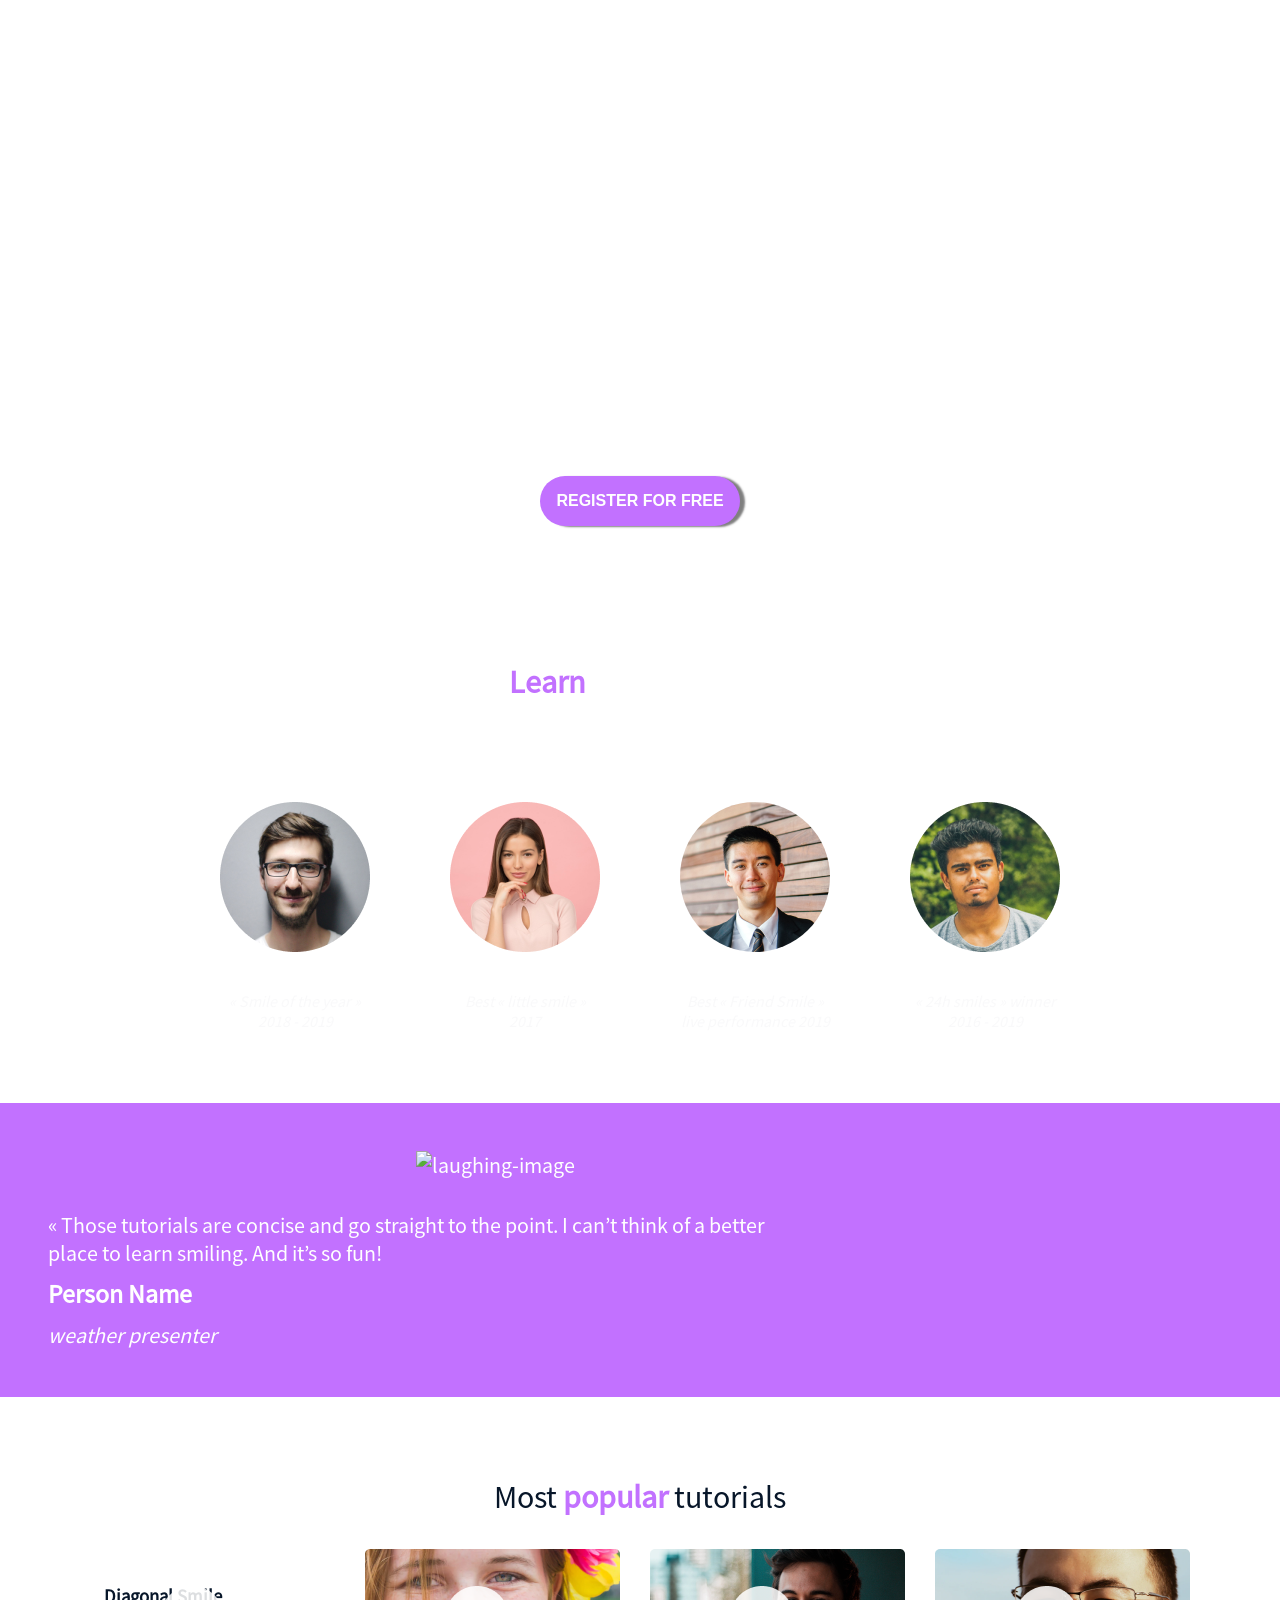
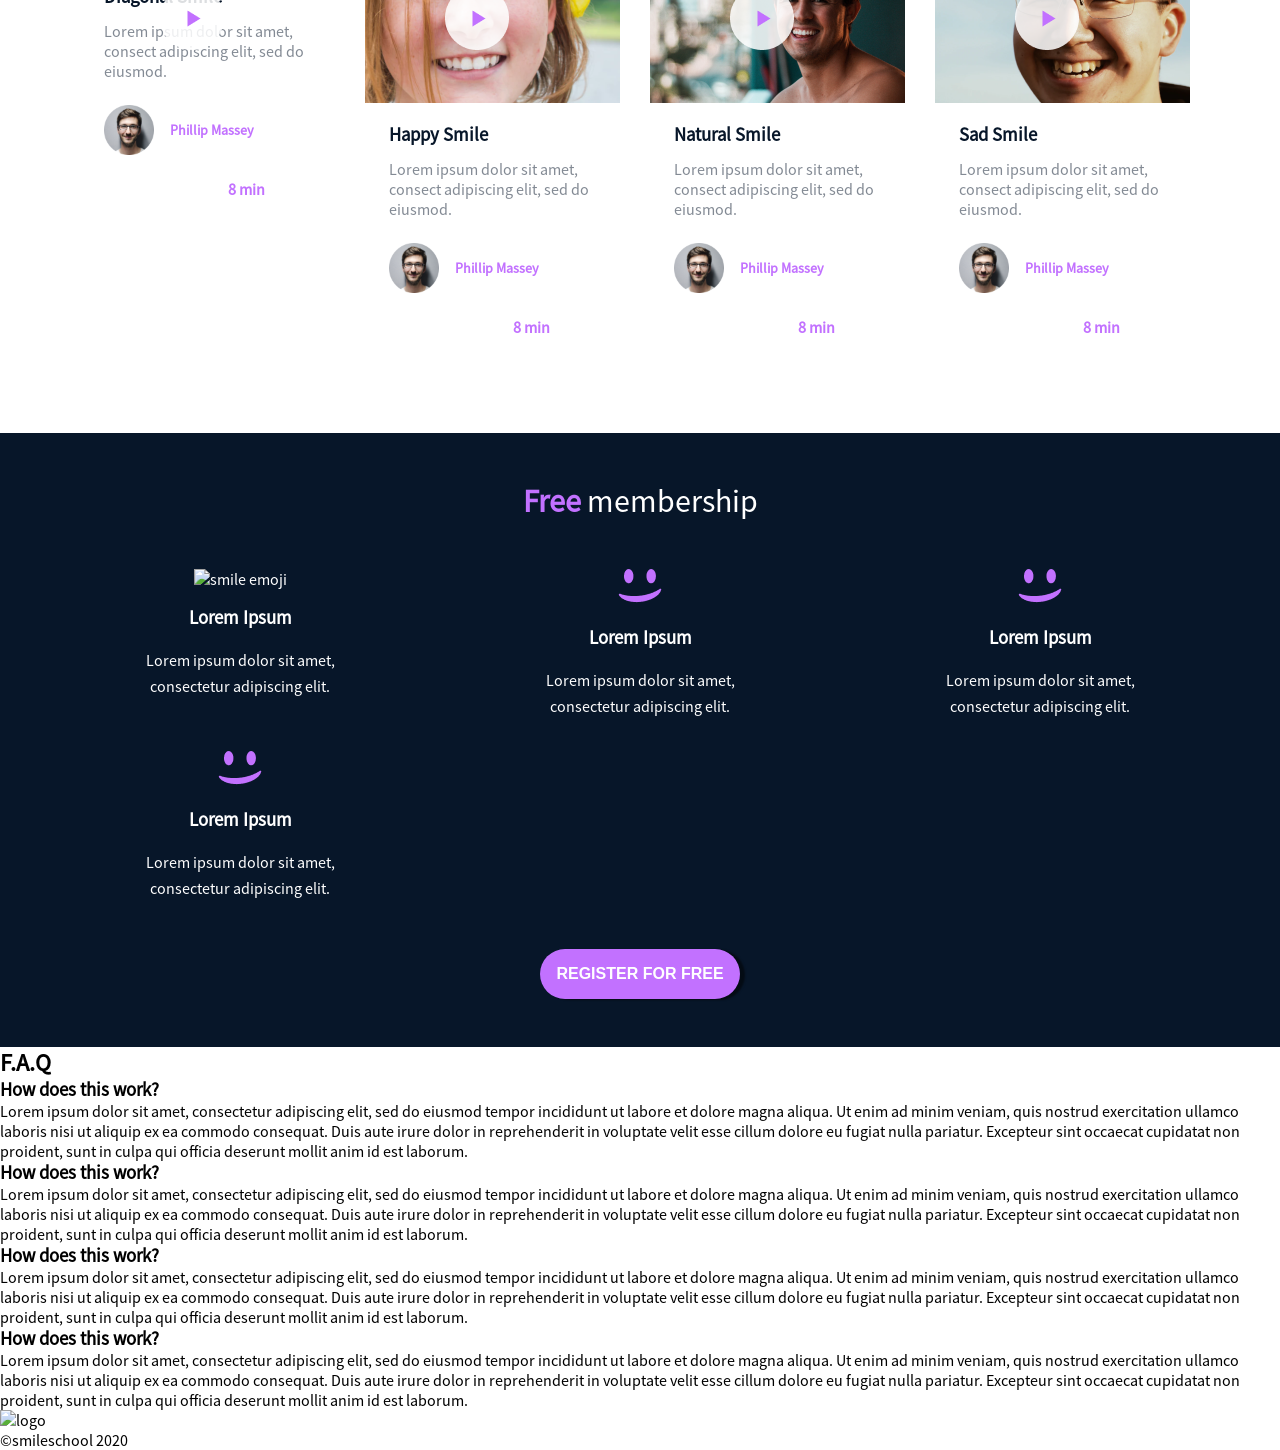
==== commit 663efa46: "Styled the fourth section(membership section)" ====
--- a/css_advanced/index.html
+++ b/css_advanced/index.html
@@ -35,7 +35,7 @@
               <span>GRIN</span>
               <span>LAUGH</span>
             </div>
-            <button>REGISTER FOR FREE</button>
+            <button class="button">REGISTER FOR FREE</button>
           </div>
           <div class="learn">
             <h2 class="learn-h2"><span class="learn-span">Learn</span> from the pros</h2>
@@ -168,29 +168,31 @@
 
         </div>
       </section>
-      <section>
-        <h2>Free membership</h2>
-        <div>
-          <img src="./images/smile.svg" alt="" />
-          <h3>Lorem Ipsum</h3>
-          <p>Lorem ipsum dolor sit amet, consectetur adipiscing elit.</p>
-        </div>
-        <div>
-          <img src="./images/smile.svg" alt="" />
-          <h3>Lorem Ipsum</h3>
-          <p>Lorem ipsum dolor sit amet, consectetur adipiscing elit.</p>
-        </div>
-        <div>
-          <img src="./images/smile.svg" alt="" />
-          <h3>Lorem Ipsum</h3>
-          <p>Lorem ipsum dolor sit amet, consectetur adipiscing elit.</p>
-        </div>
-        <div>
-          <img src="./images/smile.svg" alt="" />
-          <h3>Lorem Ipsum</h3>
-          <p>Lorem ipsum dolor sit amet, consectetur adipiscing elit.</p>
-        </div>
-        <button>REGISTER FOR FREE</button>
+      <section class="membership-section">
+        <h2><span>Free</span> membership</h2>
+        <div class="membership-container">
+          <div>
+            <img src="/imgs/smile.png" alt="smile emoji" />
+            <h3 class="membership-title">Lorem Ipsum</h3>
+            <p class="membership-desc">Lorem ipsum dolor sit amet,<br> consectetur adipiscing elit.</p>
+          </div>
+          <div>
+            <img src="./imgs/smile.png" alt="smile emoji" />
+            <h3 class="membership-title">Lorem Ipsum</h3>
+            <p class="membership-desc">Lorem ipsum dolor sit amet,<br> consectetur adipiscing elit.</p>
+          </div>
+          <div>
+            <img src="./imgs/smile.png" alt="smile emoji" />
+            <h3 class="membership-title">Lorem Ipsum</h3>
+            <p class="membership-desc">Lorem ipsum dolor sit amet, <br>consectetur adipiscing elit.</p>
+          </div>
+          <div>
+            <img src="./imgs/smile.png" alt="smile emoji" />
+            <h3 class="membership-title">Lorem Ipsum</h3>
+            <p class="membership-desc">Lorem ipsum dolor sit amet, <br>consectetur adipiscing elit.</p>
+          </div>
+        </div>
+        <button class="button membership-btn">REGISTER FOR FREE</button>
       </section>
       <section>
         <h2>F.A.Q</h2>
--- a/css_advanced/styles.css
+++ b/css_advanced/styles.css
@@ -22,6 +22,25 @@
   --font-family: "Source Sans Pro";
 }
 
+/* heping classes */
+.button {
+  font-weight: 600;
+  font-size: 1rem;
+  border: none;
+  background-color: var(--pink-color);
+  color: var(--white-color);
+  padding: 1rem;
+  box-shadow: 5px 1px 2px rgba(0, 0, 0, 0.5);
+  border-radius: 2rem;
+  margin-top: 2rem;
+}
+
+/* hover state for the button */
+.button:hover {
+  cursor: pointer;
+  background-color: #bd83e9;
+}
+
 /* body */
 body {
   font-family: var(--font-family);
@@ -98,25 +117,6 @@
   margin-bottom: 1.5rem;
 }
 
-/* laughs button */
-.intro-section button {
-  font-weight: 600;
-  font-size: 1rem;
-  border: none;
-  background-color: var(--pink-color);
-  color: var(--white-color);
-  padding: 1rem;
-  box-shadow: 5px 1px 2px rgba(0, 0, 0, 0.5);
-  border-radius: 2rem;
-  margin-top: 2rem;
-}
-
-/* hover state for the button */
-.intro-section button:hover {
-  cursor: pointer;
-  background-color: #bd83e9;
-}
-
 /* learn */
 .learn {
   display: flex;
@@ -219,7 +219,6 @@
 .popular-tutorial-section {
   background-color: var(--white-color);
   color: var(--black-color);
-  /* border: 1px solid red; */
   margin: 5rem 5rem;
   font-weight: 700;
 }
@@ -319,3 +318,52 @@
   /* border: 1px solid red; */
   margin-right: 3.5rem;
 }
+
+/* membership section */
+.membership-section {
+  background-color: var(--black-color);
+  color: var(--white-color);
+  padding: 3rem 2rem;
+  text-align: center;
+}
+
+/* membership section h2 */
+.membership-section h2 {
+  text-align: center;
+  font-weight: 200;
+  font-size: 2rem;
+  /* margin-bottom: 2rem; */
+  /* border: 1px solid orange; */
+}
+
+/* membership section span*/
+.membership-section h2 span {
+  color: var(--pink-color);
+  font-weight: 700;
+}
+
+/* membership container */
+.membership-container {
+  display: grid;
+  grid-template-columns: repeat(auto-fit, minmax(300px, 1fr));
+  gap: 1rem;
+  margin: 3rem 1rem 1rem 1rem;
+}
+
+/* membership-title, membership-desc */
+.membership-title,
+.membership-desc {
+  margin-bottom: 1rem;
+  line-height: 26px;
+}
+
+.membership-title {
+  margin-top: 1rem;
+}
+
+.membership-btn {
+  display: flex;
+  justify-content: center;
+  align-items: center;
+  margin-inline: auto;
+}
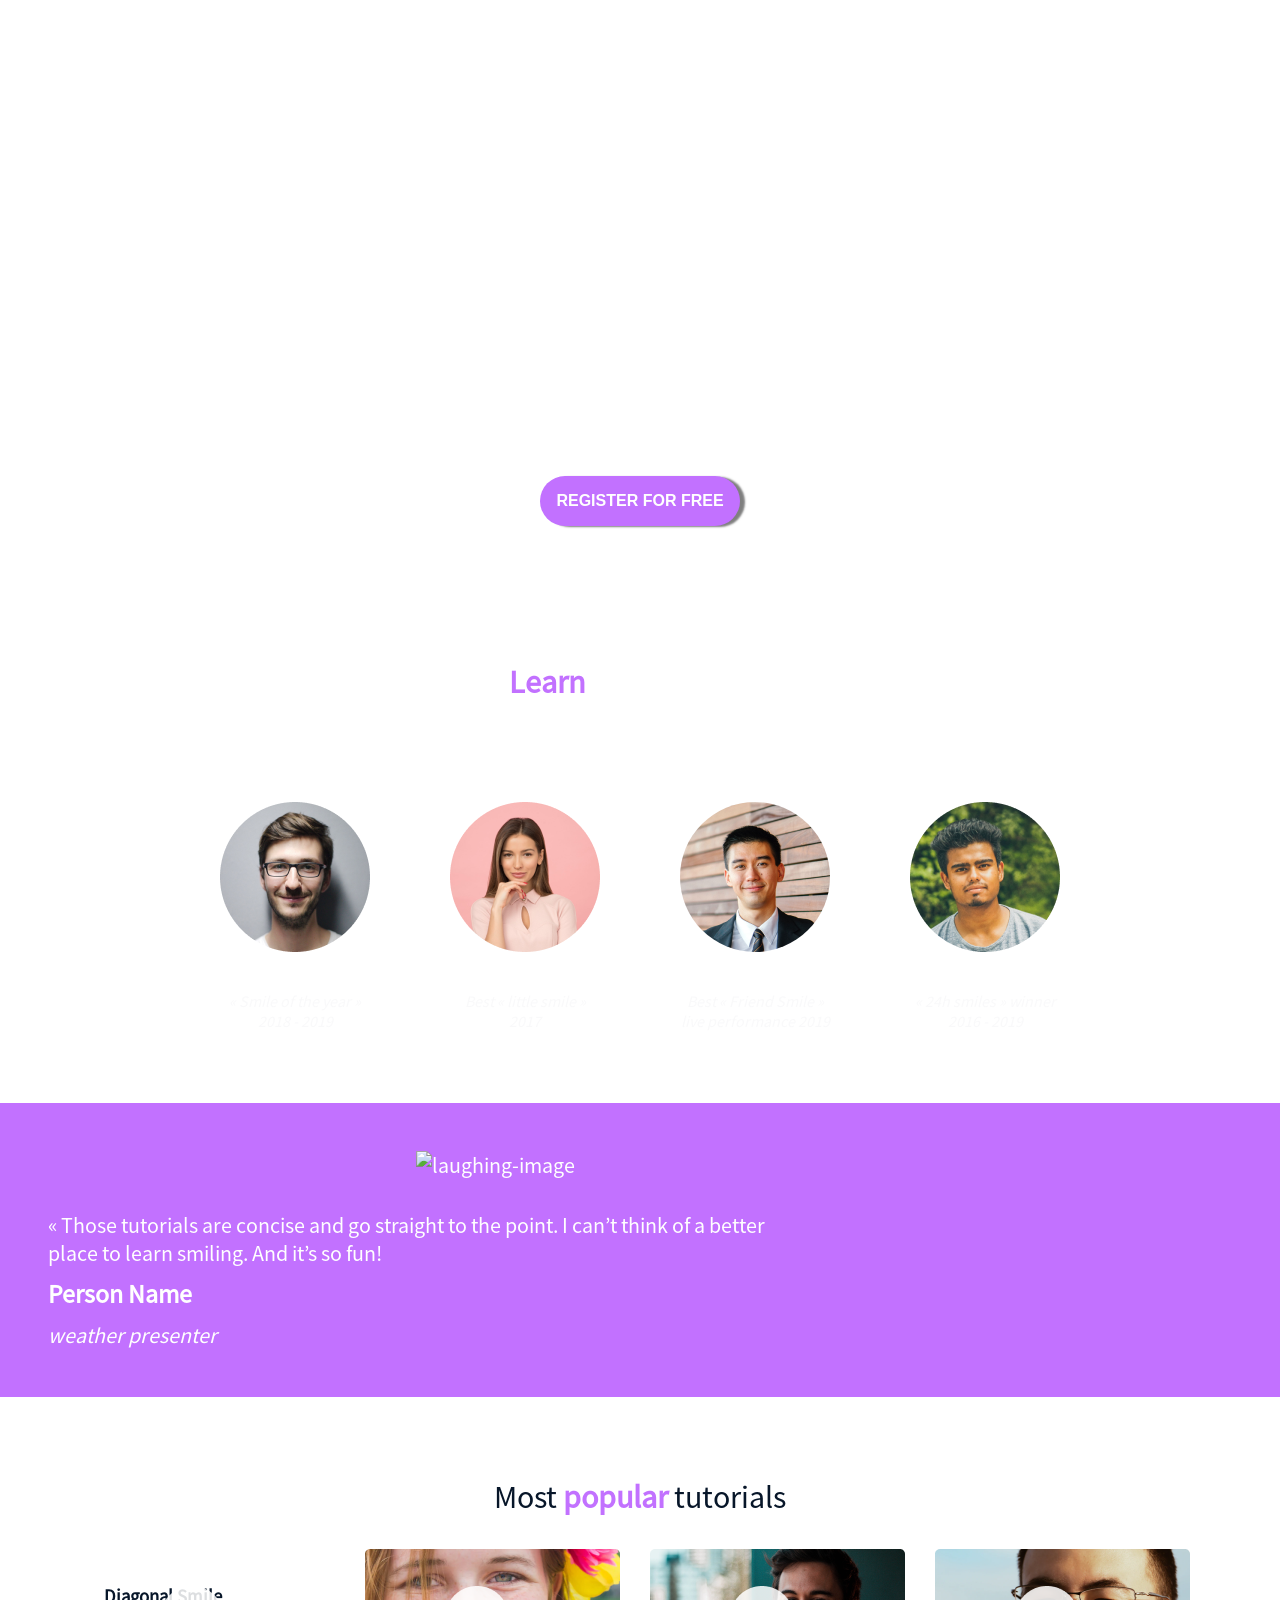
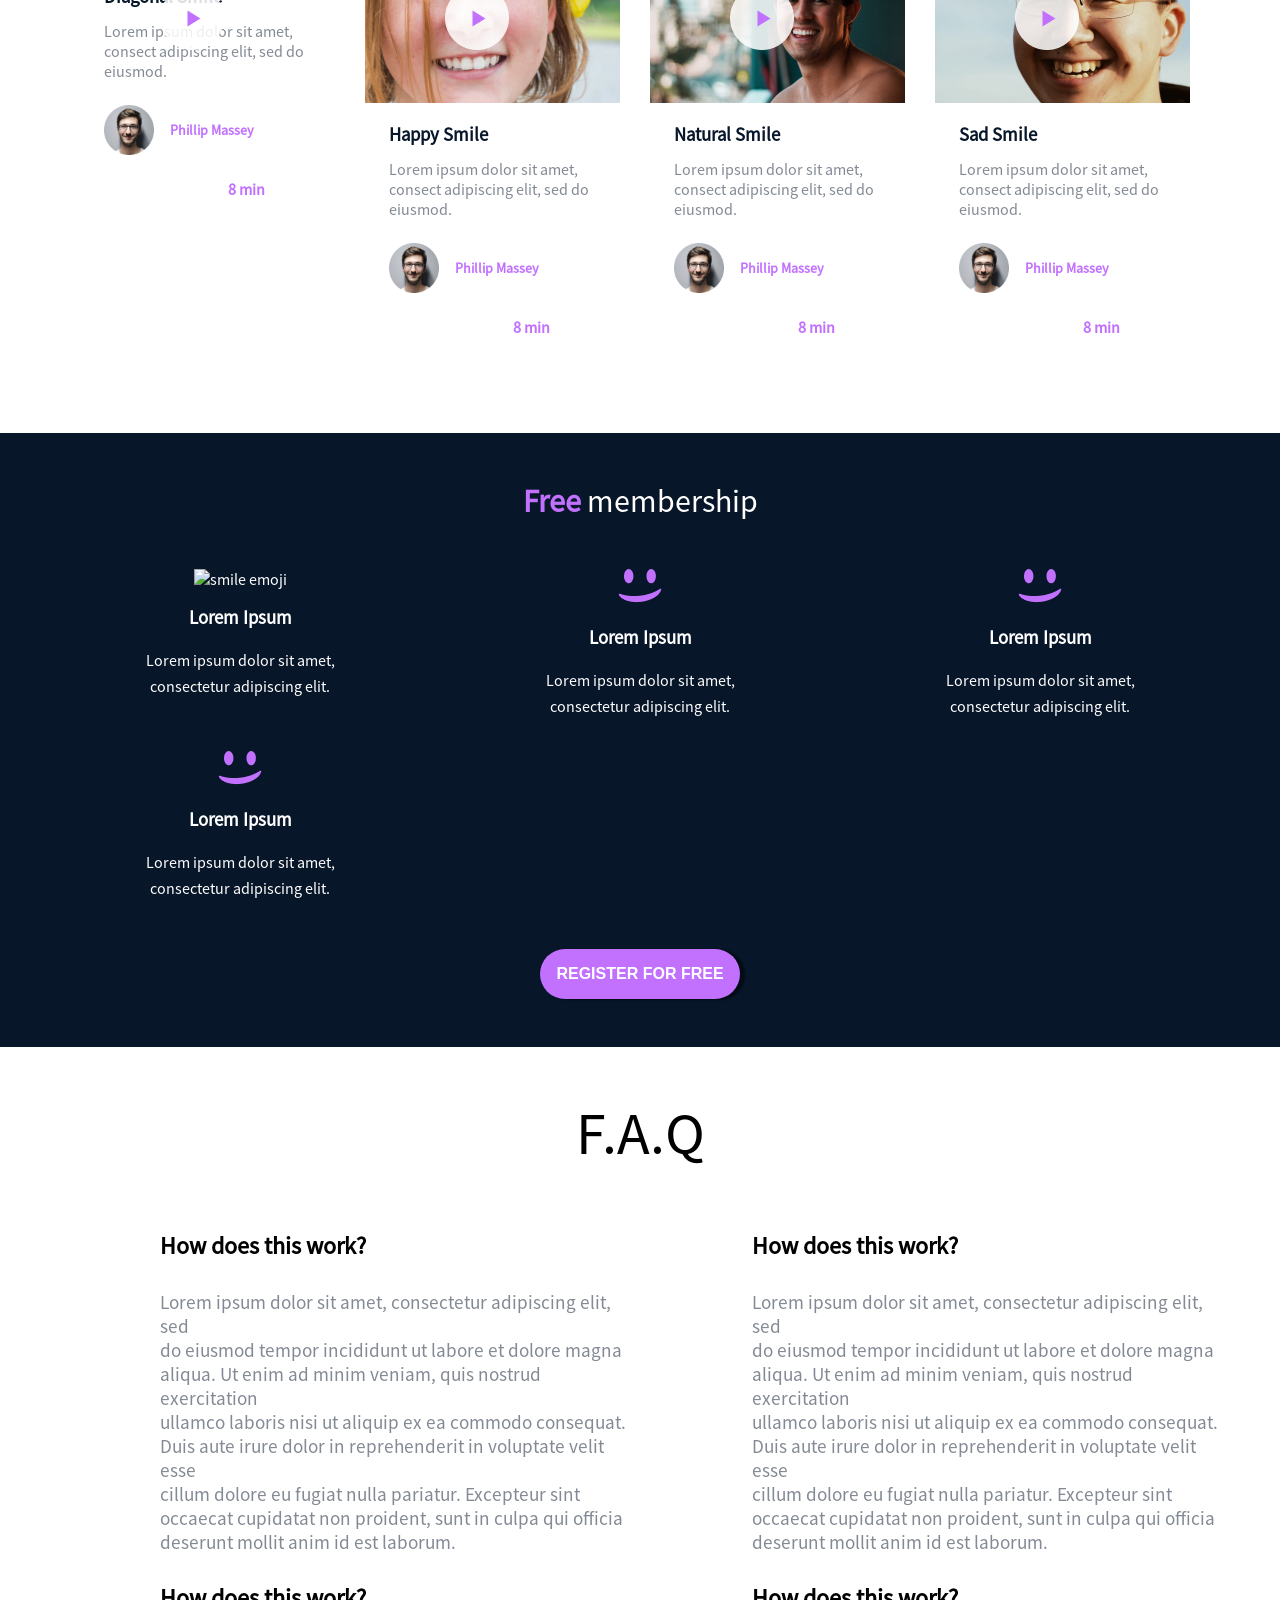
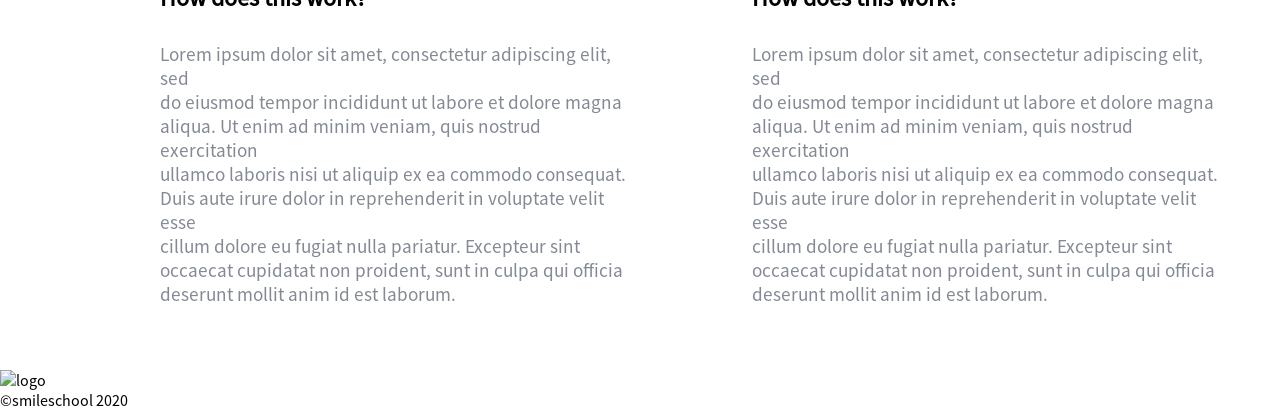
==== commit 32ae2fff: "Styled faq-section" ====
--- a/css_advanced/index.html
+++ b/css_advanced/index.html
@@ -194,29 +194,29 @@
         </div>
         <button class="button membership-btn">REGISTER FOR FREE</button>
       </section>
-      <section>
+      <section class="faq-section">
         <h2>F.A.Q</h2>
-        <div>
-          <div>
-            <div>
-              <h3>How does this work?</h3>
-            </div>
-            <div>Lorem ipsum dolor sit amet, consectetur adipiscing elit, sed do eiusmod tempor incididunt ut labore et dolore magna aliqua. Ut enim ad minim veniam, quis nostrud exercitation ullamco laboris nisi ut aliquip ex ea commodo consequat. Duis aute irure dolor in reprehenderit in voluptate velit esse cillum dolore eu fugiat nulla pariatur. Excepteur sint occaecat cupidatat non proident, sunt in culpa qui officia deserunt mollit anim id est laborum.</div>
-
-            <div>
-              <h3>How does this work?</h3>
-            </div>
-            <div>Lorem ipsum dolor sit amet, consectetur adipiscing elit, sed do eiusmod tempor incididunt ut labore et dolore magna aliqua. Ut enim ad minim veniam, quis nostrud exercitation ullamco laboris nisi ut aliquip ex ea commodo consequat. Duis aute irure dolor in reprehenderit in voluptate velit esse cillum dolore eu fugiat nulla pariatur. Excepteur sint occaecat cupidatat non proident, sunt in culpa qui officia deserunt mollit anim id est laborum.</div>
-          </div>
-          <div>
-            <div>
-              <h3>How does this work?</h3>
-            </div>
-            <div>Lorem ipsum dolor sit amet, consectetur adipiscing elit, sed do eiusmod tempor incididunt ut labore et dolore magna aliqua. Ut enim ad minim veniam, quis nostrud exercitation ullamco laboris nisi ut aliquip ex ea commodo consequat. Duis aute irure dolor in reprehenderit in voluptate velit esse cillum dolore eu fugiat nulla pariatur. Excepteur sint occaecat cupidatat non proident, sunt in culpa qui officia deserunt mollit anim id est laborum.</div>
-            <div>
-              <h3>How does this work?</h3>
-            </div>
-            <div>Lorem ipsum dolor sit amet, consectetur adipiscing elit, sed do eiusmod tempor incididunt ut labore et dolore magna aliqua. Ut enim ad minim veniam, quis nostrud exercitation ullamco laboris nisi ut aliquip ex ea commodo consequat. Duis aute irure dolor in reprehenderit in voluptate velit esse cillum dolore eu fugiat nulla pariatur. Excepteur sint occaecat cupidatat non proident, sunt in culpa qui officia deserunt mollit anim id est laborum.</div>
+        <div class="faq-container">
+          <div class="left">
+            <div>
+              <h3>How does this work?</h3>
+            </div>
+            <div class="faq-desc">Lorem ipsum dolor sit amet, consectetur adipiscing elit, sed <br> do eiusmod tempor incididunt ut labore et dolore magna <br> aliqua. Ut enim ad minim veniam, quis nostrud exercitation <br> ullamco laboris nisi ut aliquip ex ea commodo consequat. <br> Duis aute irure dolor in reprehenderit in voluptate velit esse <br> cillum dolore eu fugiat nulla pariatur. Excepteur sint <br> occaecat cupidatat non proident, sunt in culpa qui officia <br> deserunt mollit anim id est laborum.</div>
+
+            <div>
+              <h3>How does this work?</h3>
+            </div>
+            <div class="faq-desc">Lorem ipsum dolor sit amet, consectetur adipiscing elit, sed <br> do eiusmod tempor incididunt ut labore et dolore magna <br> aliqua. Ut enim ad minim veniam, quis nostrud exercitation <br> ullamco laboris nisi ut aliquip ex ea commodo consequat. <br> Duis aute irure dolor in reprehenderit in voluptate velit esse <br> cillum dolore eu fugiat nulla pariatur. Excepteur sint  <br>occaecat cupidatat non proident, sunt in culpa qui officia <br> deserunt mollit anim id est laborum.</div>
+          </div>
+          <div class="left">
+            <div>
+              <h3>How does this work?</h3>
+            </div>
+            <div class="faq-desc">Lorem ipsum dolor sit amet, consectetur adipiscing elit, sed <br> do eiusmod tempor incididunt ut labore et dolore magna <br> aliqua. Ut enim ad minim veniam, quis nostrud exercitation <br> ullamco laboris nisi ut aliquip ex ea commodo consequat. <br> Duis aute irure dolor in reprehenderit in voluptate velit esse <br> cillum dolore eu fugiat nulla pariatur. Excepteur sint <br> occaecat cupidatat non proident, sunt in culpa qui officia <br> deserunt mollit anim id est laborum.</div>
+            <div>
+              <h3>How does this work?</h3>
+            </div>
+            <div class="faq-desc">Lorem ipsum dolor sit amet, consectetur adipiscing elit, sed <br> do eiusmod tempor incididunt ut labore et dolore magna <br> aliqua. Ut enim ad minim veniam, quis nostrud exercitation <br> ullamco laboris nisi ut aliquip ex ea commodo consequat. <br> Duis aute irure dolor in reprehenderit in voluptate velit esse <br> cillum dolore eu fugiat nulla pariatur. Excepteur sint <br> occaecat cupidatat non proident, sunt in culpa qui officia <br> deserunt mollit anim id est laborum.</div>
           </div>
         </div>
       </section>
--- a/css_advanced/styles.css
+++ b/css_advanced/styles.css
@@ -357,13 +357,58 @@
   line-height: 26px;
 }
 
+/* membership-title */
 .membership-title {
   margin-top: 1rem;
 }
 
+/* membership-btn */
 .membership-btn {
   display: flex;
   justify-content: center;
   align-items: center;
   margin-inline: auto;
 }
+
+/* faq-section */
+.faq-section {
+  background-color: var(--white-color);
+  padding: 3rem 3rem;
+}
+
+/* faq-section h2*/
+.faq-section h2 {
+  text-align: center;
+  font-weight: 300;
+  font-size: 3.75rem;
+  margin-bottom: 2rem;
+}
+
+/* faq-container */
+.faq-container {
+  display: grid;
+  grid-template-columns: repeat(auto-fit, minmax(400px, 1fr));
+  align-items: center;
+}
+
+/* left */
+.left {
+  margin-left: 7rem;
+}
+
+/* faq-container h3 */
+.faq-container h3 {
+  font-weight: 700;
+  font-size: 1.5rem;
+  line-height: 1.5rem;
+  margin: 2rem 0;
+}
+
+/* faq-desc */
+.faq-desc {
+  font-weight: 400;
+  font-size: 1.2rem;
+  line-height: 24px;
+  color: var(--light-black);
+  margin: 1rem 0;
+}
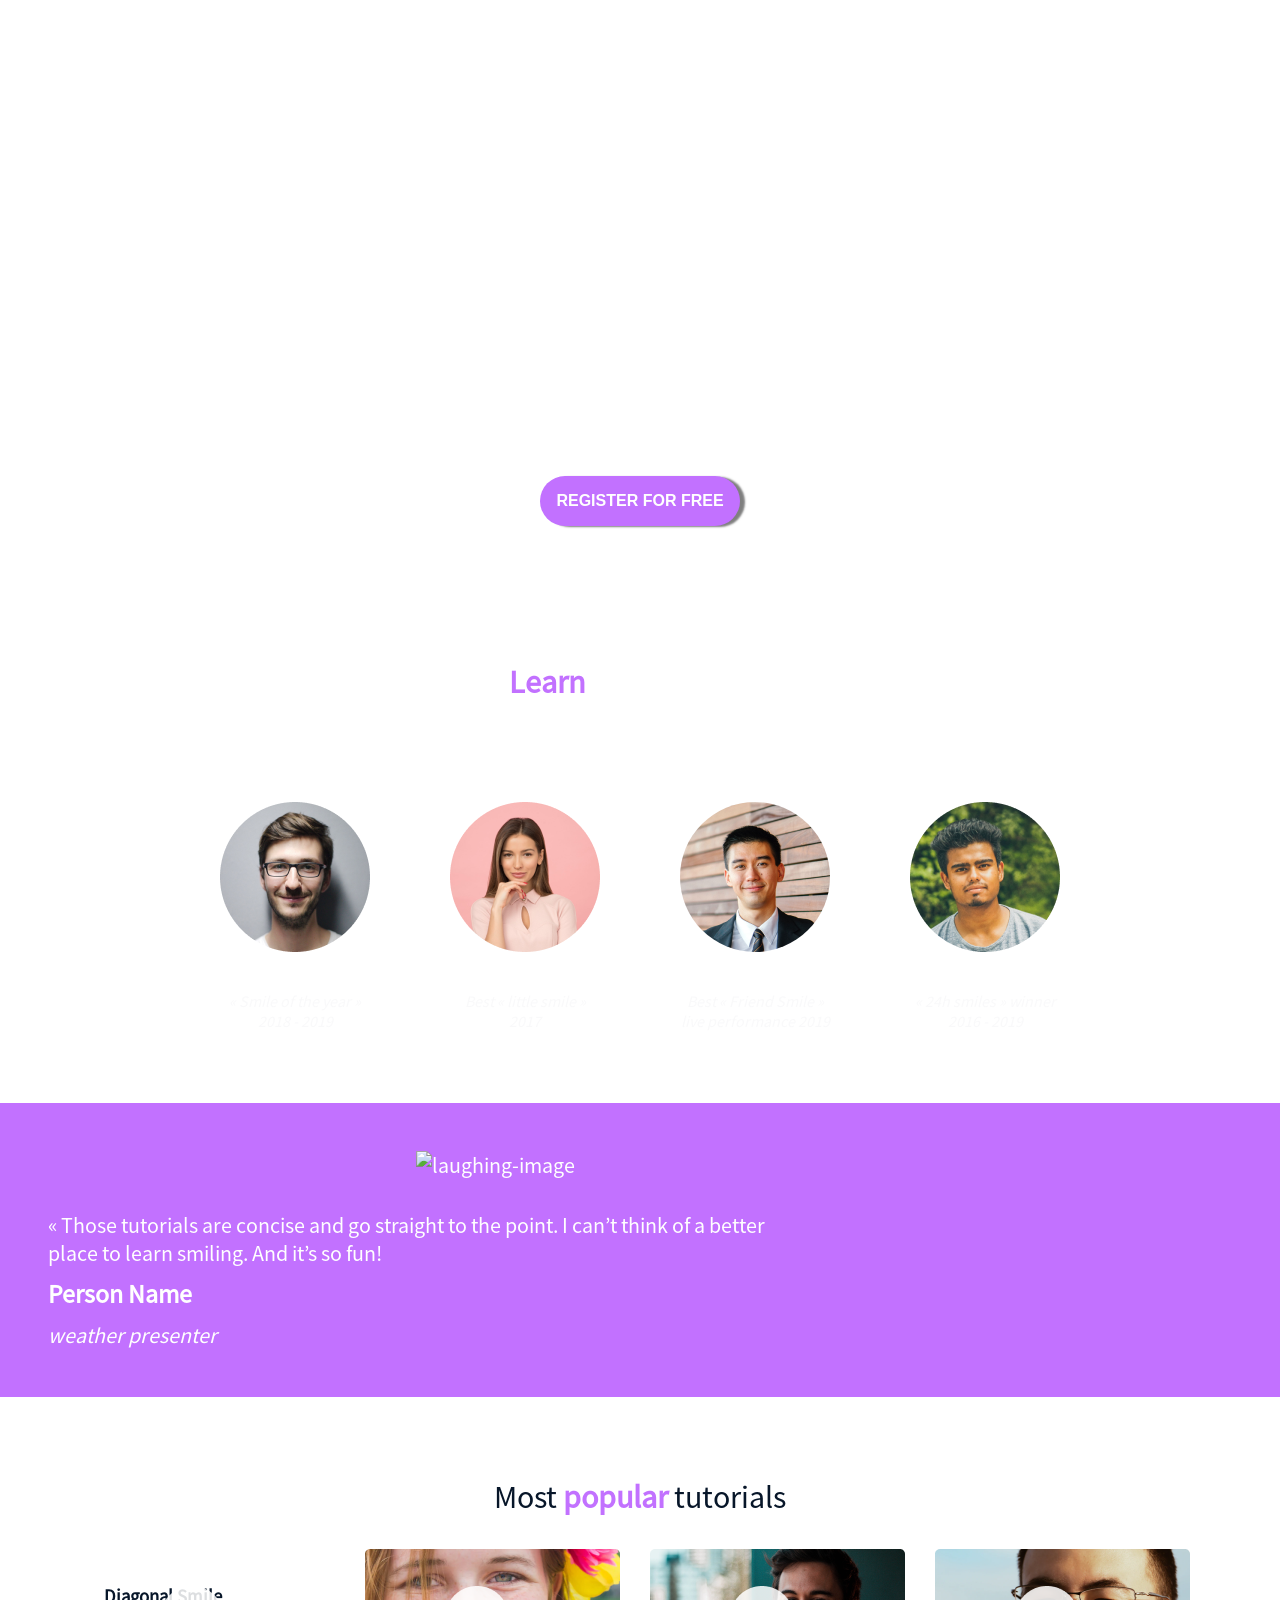
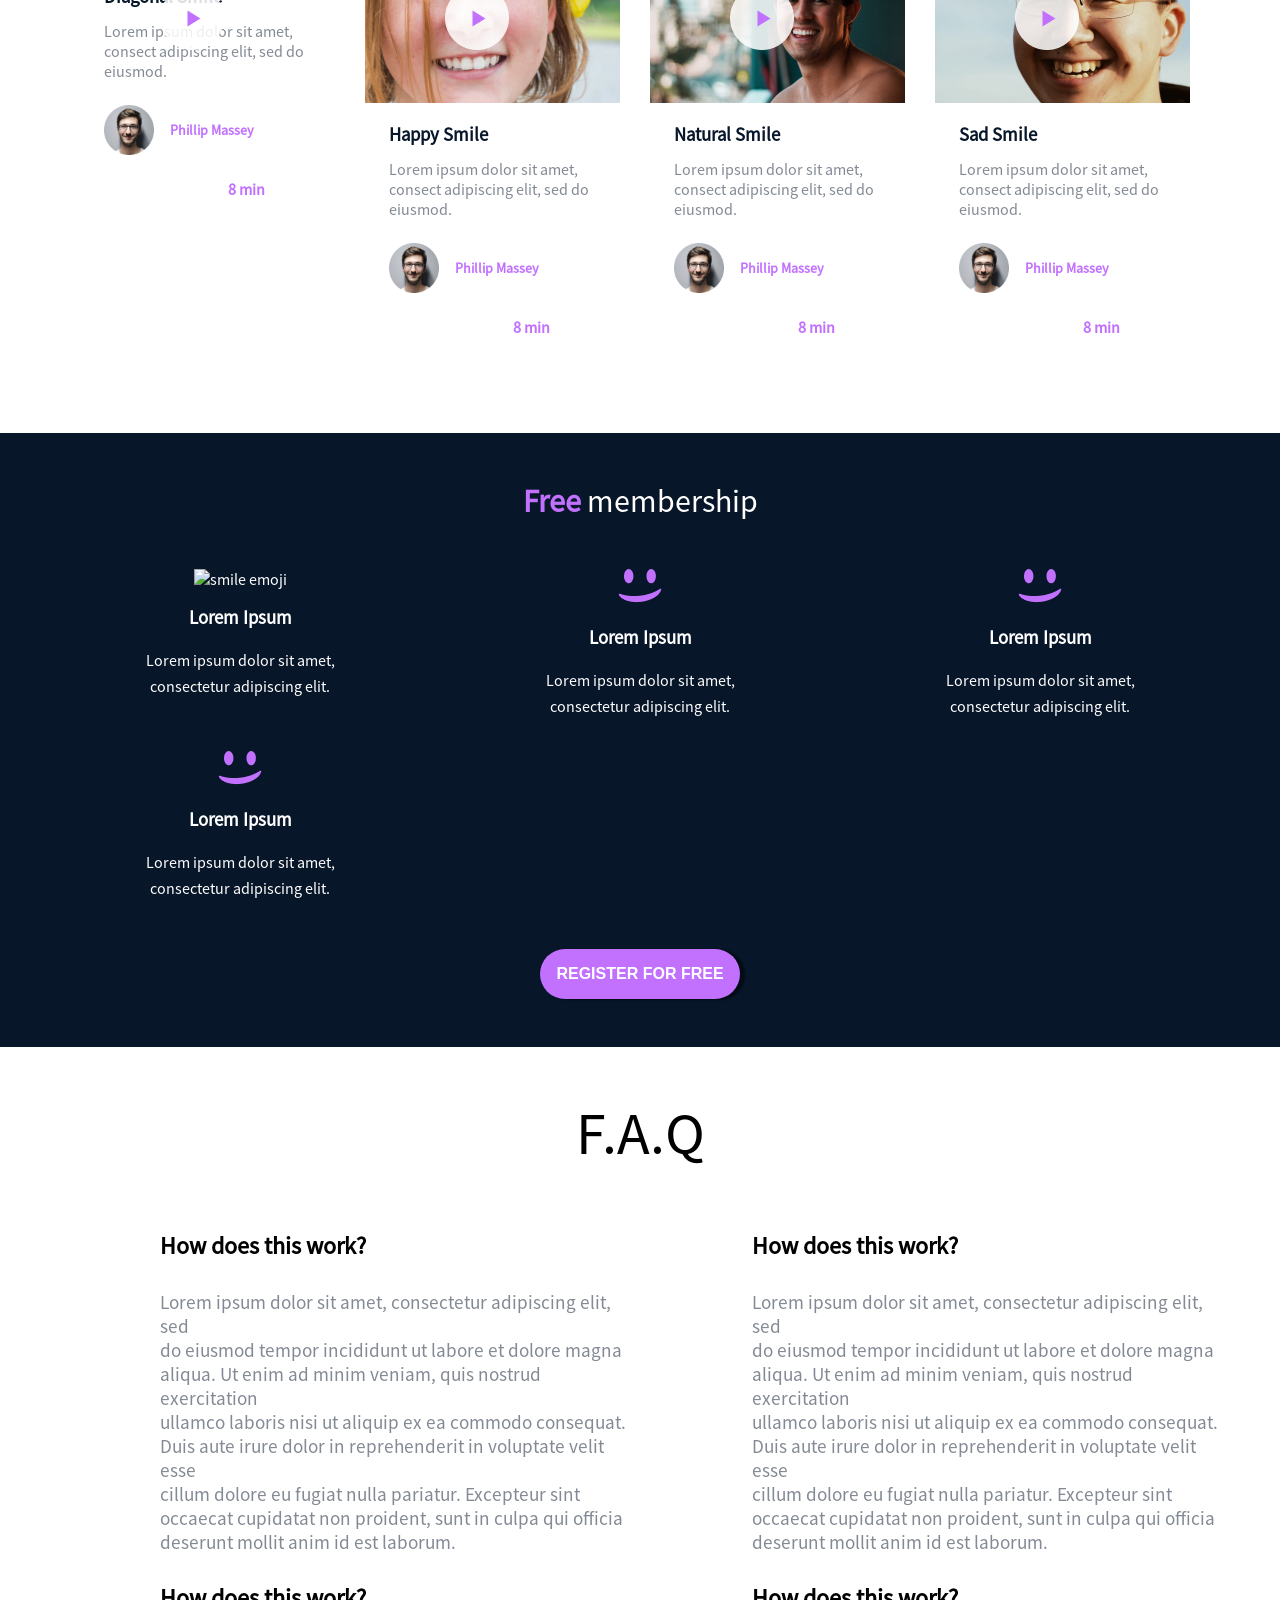
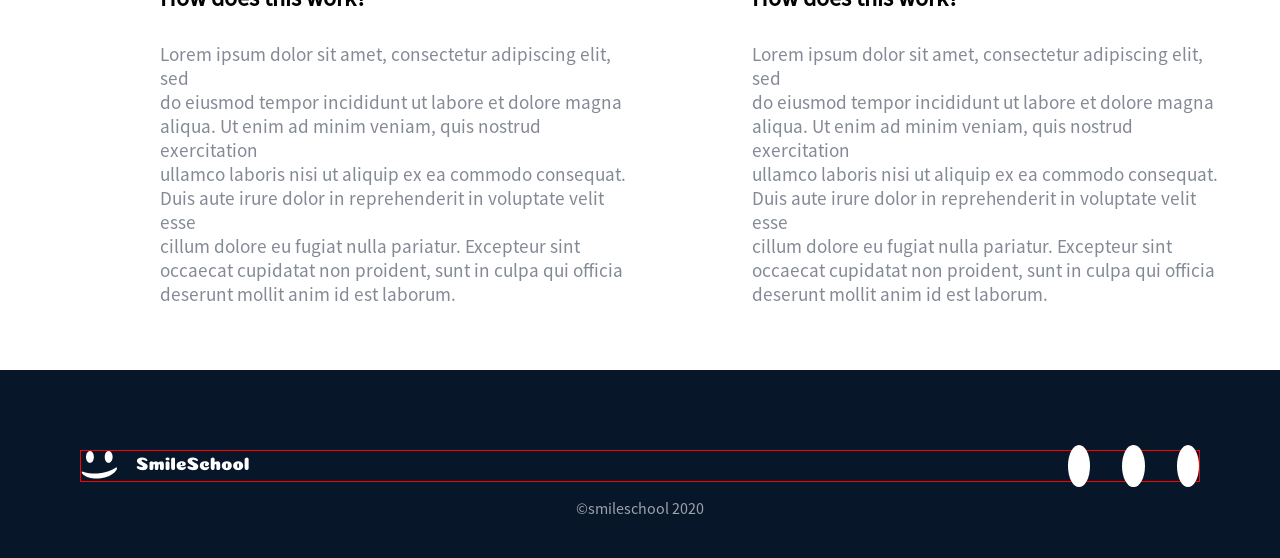
==== commit 4fbc3665: "Styled the footer" ====
--- a/css_advanced/index.html
+++ b/css_advanced/index.html
@@ -222,16 +222,16 @@
       </section>
     </main>
     <footer>
-      <section>
-        <div>
-          <img src="https://fakeimg.pl/250x250?text=Sample+Logo" alt="logo" />
-          <div>
-            <i class="fa-brands fa-facebook"></i>
-            <i class="fa-brands fa-twitter"></i>
-            <i class="fa-brands fa-instagram"></i>
-          </div>
-        </div>
-        <p>©smileschool 2020</p>
+      <section  class="footer-section">
+        <div class="footer-container">
+          <img src="imgs/logo.png" alt="logo" />
+          <div class="icons">
+           <a href="#"><i class="fa-brands fa-facebook-f"></i></a>
+           <a href="#"><i class="fa-brands fa-twitter"></i></a>
+           <a href="#"><i class="fa-brands fa-instagram"></i></a>
+          </div>
+        </div>
+        <p class="footer-paragraph">©smileschool 2020</p>
       </section>
     </footer>
   </body>
--- a/css_advanced/styles.css
+++ b/css_advanced/styles.css
@@ -412,3 +412,43 @@
   color: var(--light-black);
   margin: 1rem 0;
 }
+
+/* footer container */
+.footer-section {
+  background-color: var(--black-color);
+  color: var(--white-color);
+  padding: 5rem 5rem;
+}
+
+/* footer container */
+.footer-container {
+  display: flex;
+  justify-content: space-between;
+  align-items: center;
+  border: 1px solid red;
+}
+
+.icons {
+  display: flex;
+  gap: 2rem;
+  align-items: center;
+}
+
+.fa-facebook-f,
+.fa-instagram,
+.fa-twitter {
+  background-color: var(--white-color);
+  padding: 0.7rem;
+  width: 2rem;
+  color: var(--black-color);
+  border-radius: 50%;
+}
+
+/* footer paragraph */
+.footer-paragraph {
+  text-align: center;
+  font-weight: 400;
+  margin-top: 1rem;
+  margin-bottom: -2.5rem;
+  color: #f5f6f7a1;
+}
